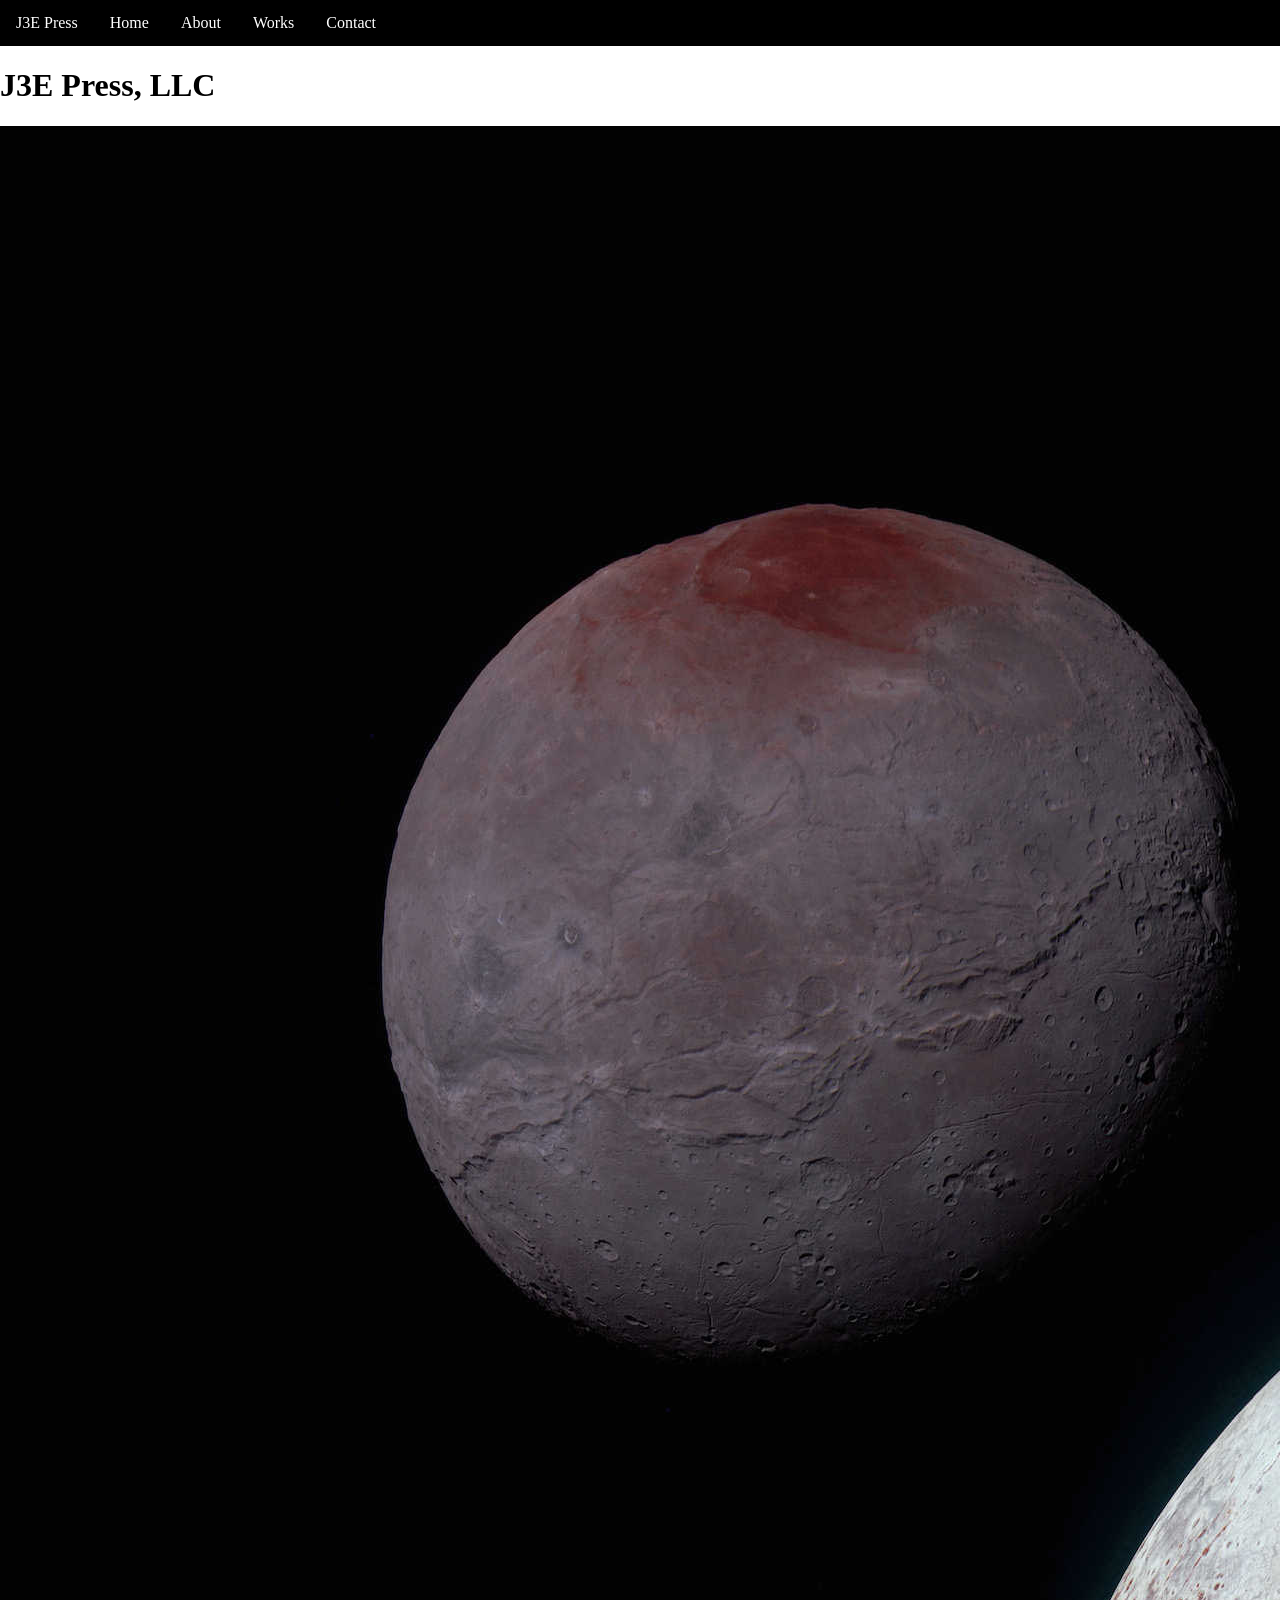
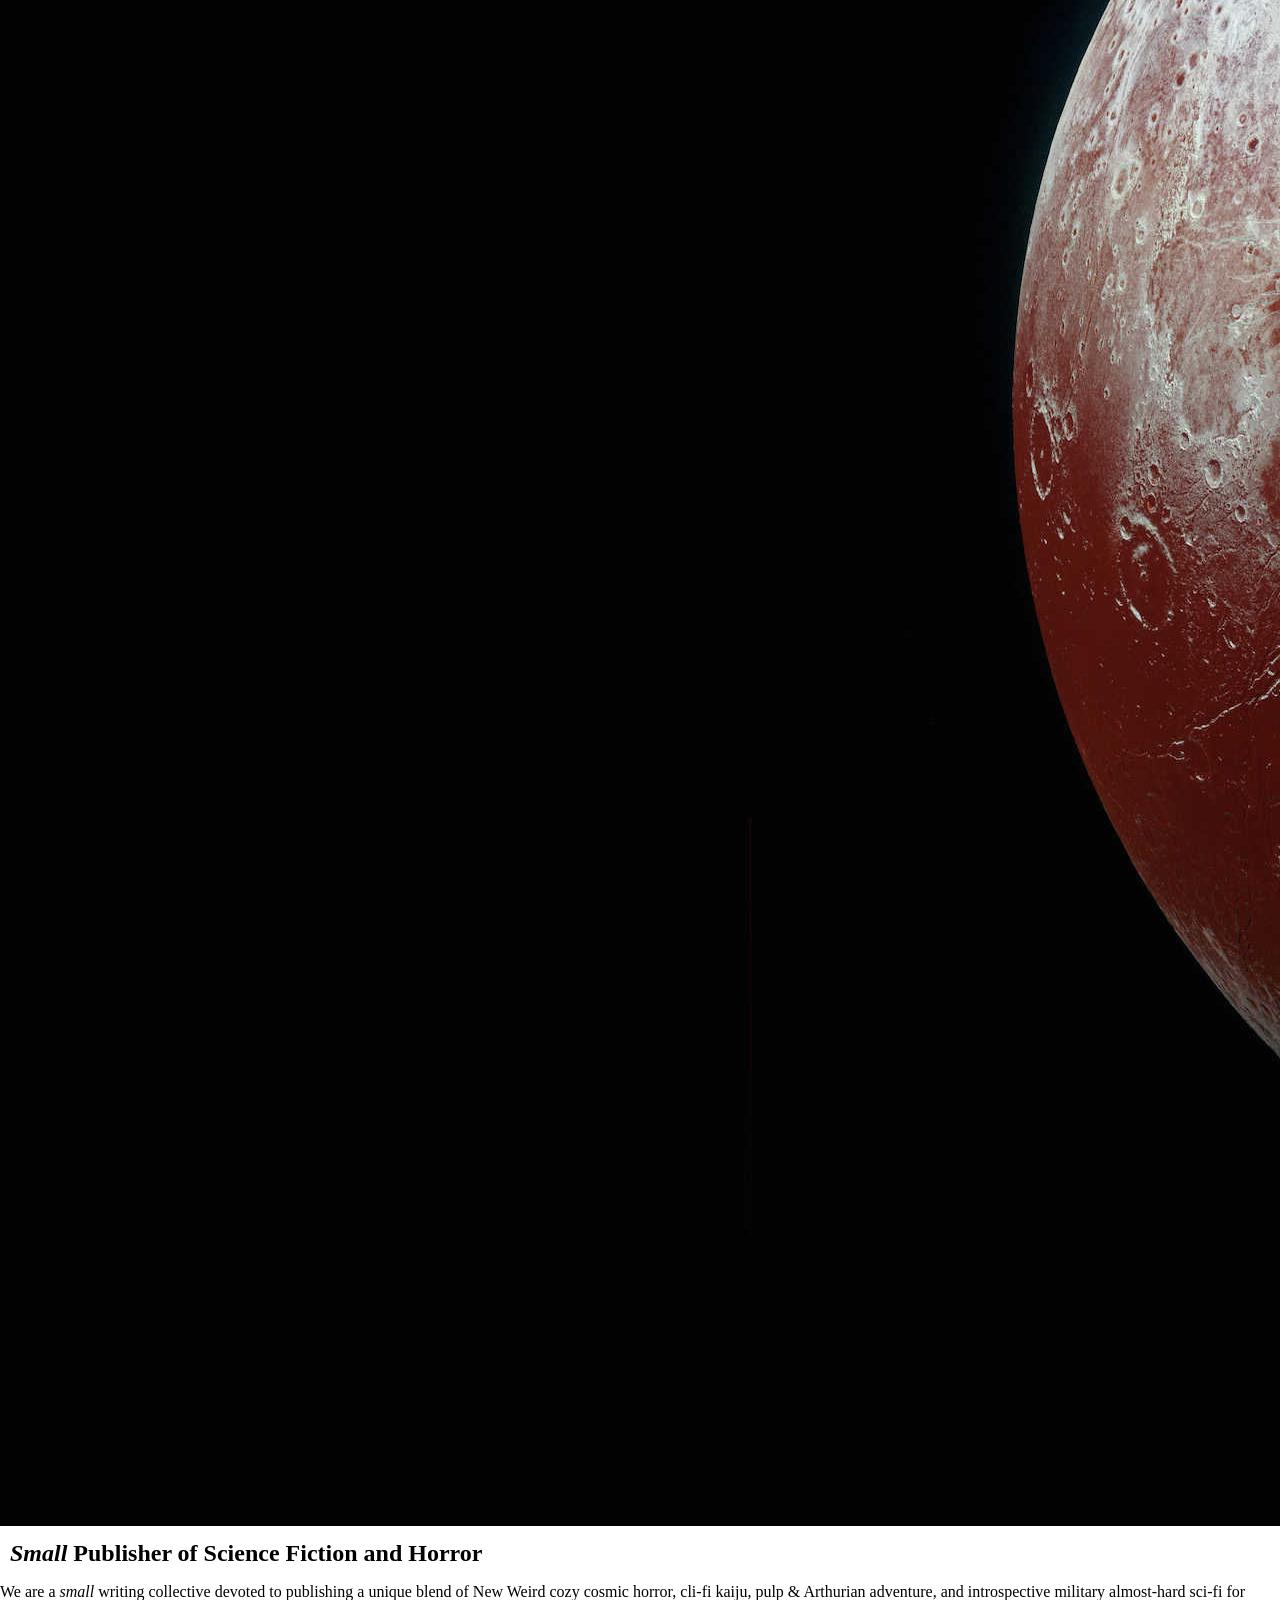
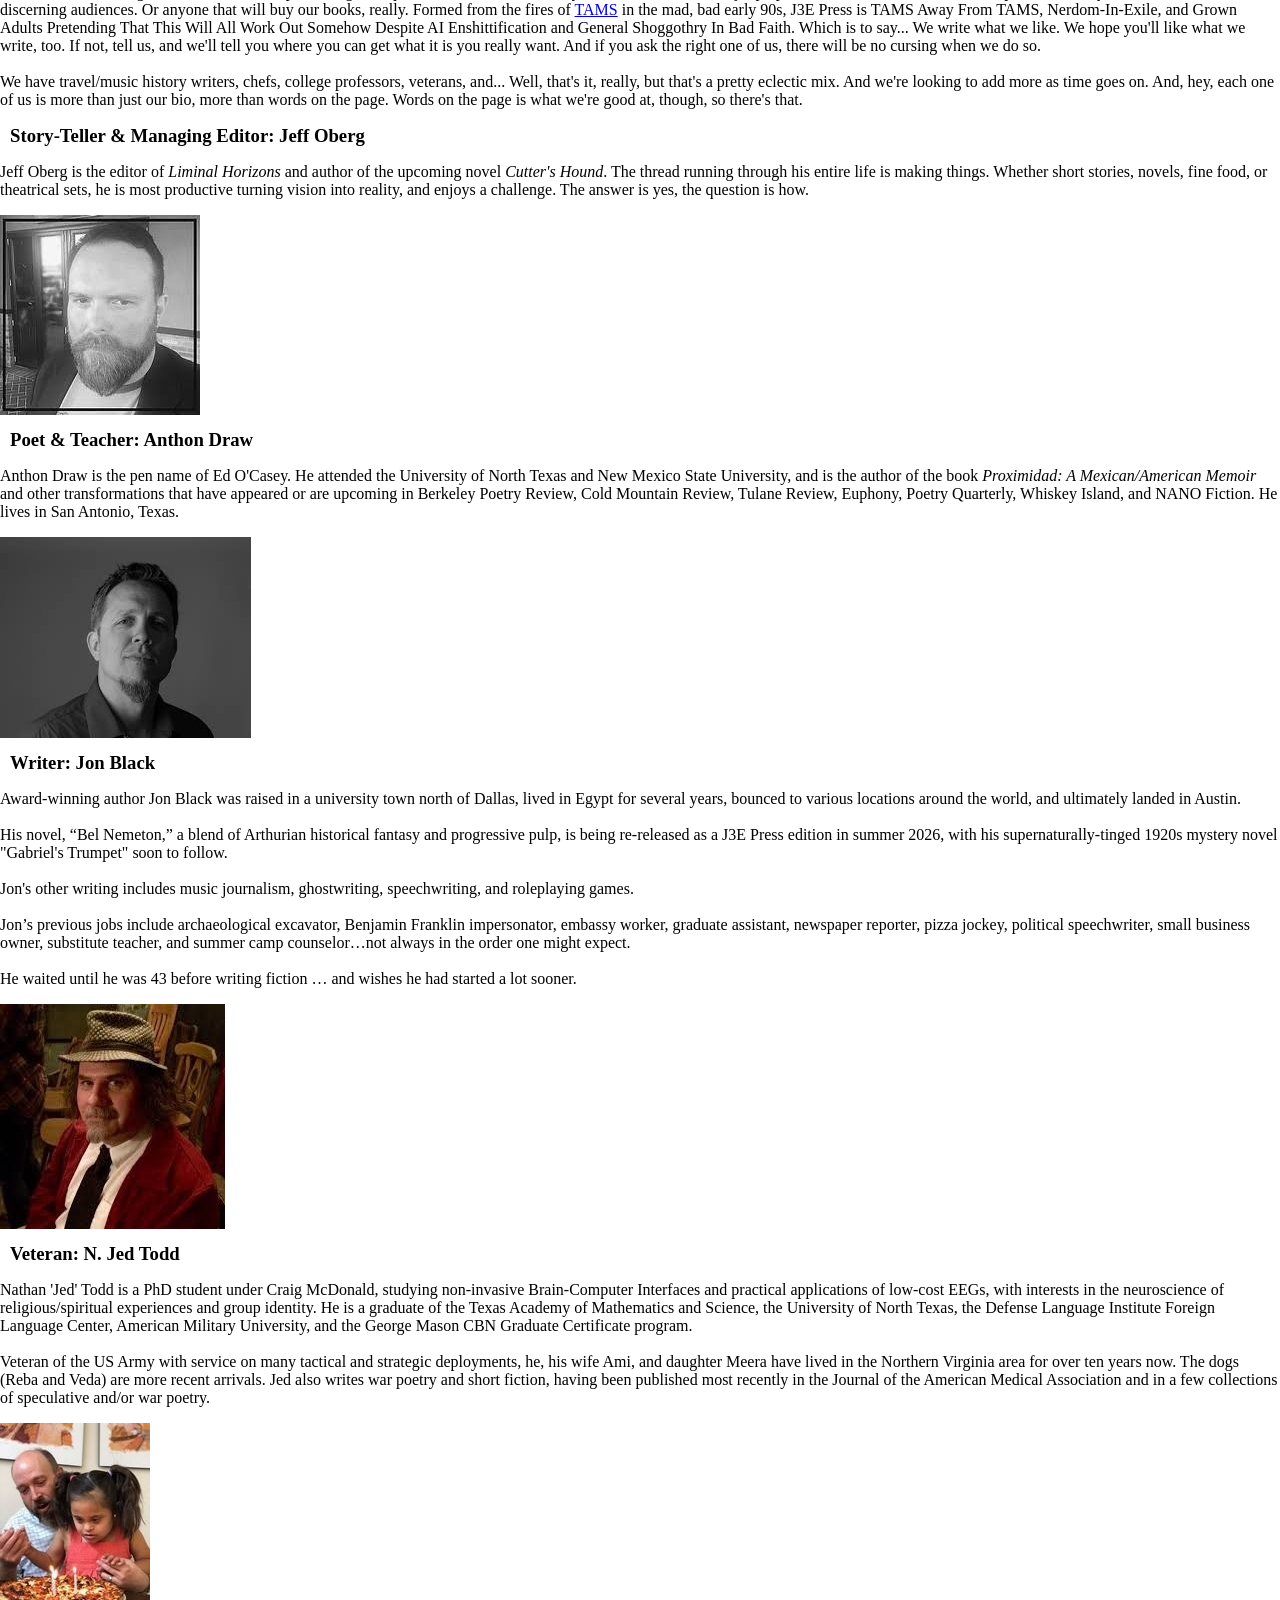
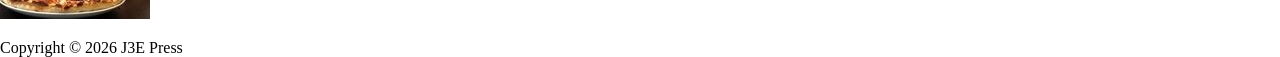
==== about.html @ bc91c620 "Fix image paths and improve HTML formatting Updated image sources and fixed formatting issues." ====
<!DOCTYPE html> <html lang="en-US">
<head><title>J3E Press</title>
        <meta name="viewport" content="width=device-width, initial-scale=1.0">
        <meta charset="UTF-8">
        <meta name="description" content="J3E Press About Page">
        <meta name="keywords" content="Science Fiction, Horror, Sci-Fi Micro-Press, Horror Micro-Press">
        <meta name="author" content="N. Jed Todd">
    
	<style>
 		body {background-color: olive; margin:0; padding:0;}
  		h1 {color: black; margin: 10px;}
  		h2 {color: black; margin: 10px;}
  		h3 {color: black; margin: 10px;}
  		p {color: black;}
  		html, body {width: 100%; min-height: 100vh; margin: 0; padding: 0;}
		ul {list-style-type: none; margin: 0; padding: 0; overflow: hidden; background-color: black;}
  		ul li {float: left;}
  		ul li a {display: block; color: white; text-align: center; padding: 14px 16px; text-decoration: none;}
  		ul li a: hover {background-color: olive;}
	</style></head>
<body><nav><ul>
  <li><a href="https://j3epress.com">J3E Press</a></li>
  <li><a href="./index.html">Home</a></li>
  <li><a href="./about.html">About</a></li>
  <li><a href="./works.html">Works</a></li>
  <li><a href="./contact.html">Contact</a></li>
</ul></nav>
<header><h1>J3E Press, LLC</h1></header>
<img src="./PlutoCharon.jpg" alt="The dwarf planet Pluto and her moon, Charon">
<h2><em><strong><i>Small</i></strong></em> Publisher of Science Fiction and Horror</h2>
<p>We are a <em><i>small</i></em> writing collective devoted to publishing a unique blend of New Weird cozy cosmic horror, cli-fi kaiju, pulp &amp; Arthurian adventure, and introspective military almost-hard sci-fi for discerning audiences. Or anyone that will buy our books, really. Formed from the fires of <a href="https://www.tamsalumni.org">TAMS</a> in the mad, bad early 90s, J3E Press is TAMS Away From TAMS, Nerdom-In-Exile, and Grown Adults Pretending That This Will All Work Out Somehow Despite AI Enshittification and General Shoggothry In Bad Faith. Which is to say... We write what we like. We hope you'll like what we write, too. If not, tell us, and we'll tell you where you can get what it is you really want. And if you ask the right one of us, there will be no cursing when we do so.<br><br>We have travel/music history writers, chefs, college professors, veterans, and... Well, that's it, really, but that's a pretty eclectic mix. And we're looking to add more as time goes on. And, hey, each one of us is more than just our bio, more than words on the page. Words on the page is what we're good at, though, so there's that.</p>
    <section><h3>Story-Teller &amp; Managing Editor: Jeff Oberg</h3>
    <article><p>Jeff Oberg is the editor of <i>Liminal Horizons</i> and author of the upcoming novel <i>Cutter's Hound</i>. The thread running through his entire life is making things. Whether short stories, novels, fine food, or theatrical sets, he is most productive turning vision into reality, and enjoys a challenge. The answer is yes, the question is how.</p>
    <aside><img src="./jeffoberg.jpg" alt="Jeff Oberg portrait">
    <section><h3>Poet &amp; Teacher: Anthon Draw</h3>
    <article><p>Anthon Draw is the pen name of Ed O'Casey. He attended the University of North Texas and New Mexico State University, and is the author of the book <i>Proximidad: A Mexican/American Memoir</i> and other transformations that have appeared or are upcoming in Berkeley Poetry Review, Cold Mountain Review, Tulane Review, Euphony, Poetry Quarterly, Whiskey Island, and NANO Fiction. He lives in San Antonio, Texas.</p>
    <img src="./edocasey.jpg" alt="Ed O'Casey portrait">
    <section><h3>Writer: Jon Black</h3>
    <article><p>Award-winning author Jon Black was raised in a university town north of Dallas, lived in Egypt for several years, bounced to various locations around the world, and ultimately landed in Austin.<br><br>His novel, “Bel Nemeton,” a blend of Arthurian historical fantasy and progressive pulp, is being re-released as a J3E Press edition in summer 2026, with his supernaturally-tinged 1920s mystery novel "Gabriel's Trumpet" soon to follow.<br><br>Jon's other writing includes music journalism, ghostwriting, speechwriting, and roleplaying games.<br><br>Jon’s previous jobs include archaeological excavator, Benjamin Franklin impersonator, embassy worker, graduate assistant, newspaper reporter, pizza jockey, political speechwriter, small business owner, substitute teacher, and summer camp counselor…not always in the order one might expect.<br><br>He waited until he was 43 before writing fiction … and wishes he had started a lot sooner.</article></p>
    <aside><img src="./jonblack.jpg" alt="Jon Black portrait"></aside>
    <section><h3>Veteran: N. Jed Todd</h3>
    <article><p>Nathan 'Jed' Todd is a PhD student under Craig McDonald, studying non-invasive Brain-Computer Interfaces and practical applications of low-cost EEGs, with interests in the neuroscience of religious/spiritual experiences and group identity. He is a graduate of the Texas Academy of Mathematics and Science, the University of North Texas, the Defense Language Institute Foreign Language Center, American Military University, and the George Mason CBN Graduate Certificate program.<br><br>Veteran of the US Army with service on many tactical and strategic deployments, he, his wife Ami, and daughter Meera have lived in the Northern Virginia area for over ten years now. The dogs (Reba and Veda) are more recent arrivals. Jed also writes war poetry and short fiction, having been published most recently in the Journal of the American Medical Association and in a few collections of speculative and/or war poetry.</p>
    <aside><img src="./jedtodd_bday.jpg" alt="Jed with daughter in front of a pizza with birthday candles on it">
    </p>
<footer>Copyright &copy; 2026 J3E Press</footer>
</body>
</html>
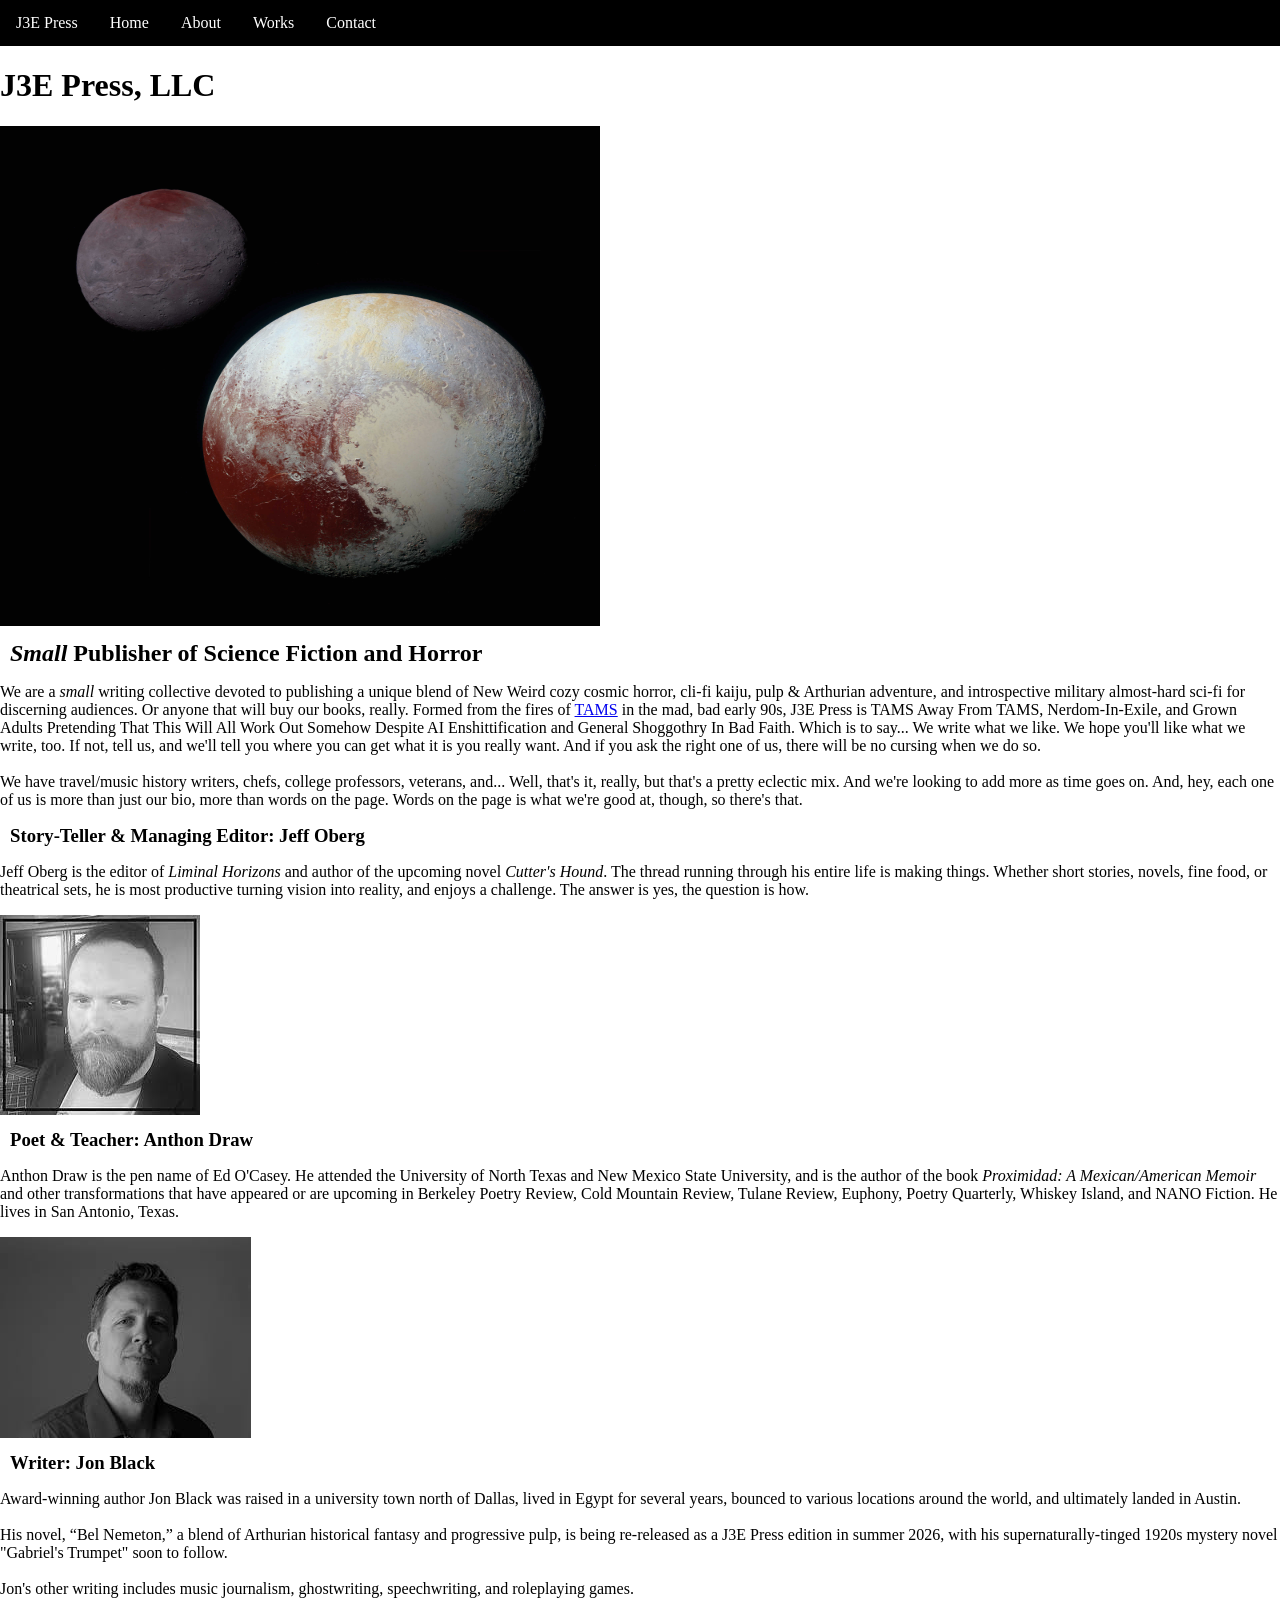
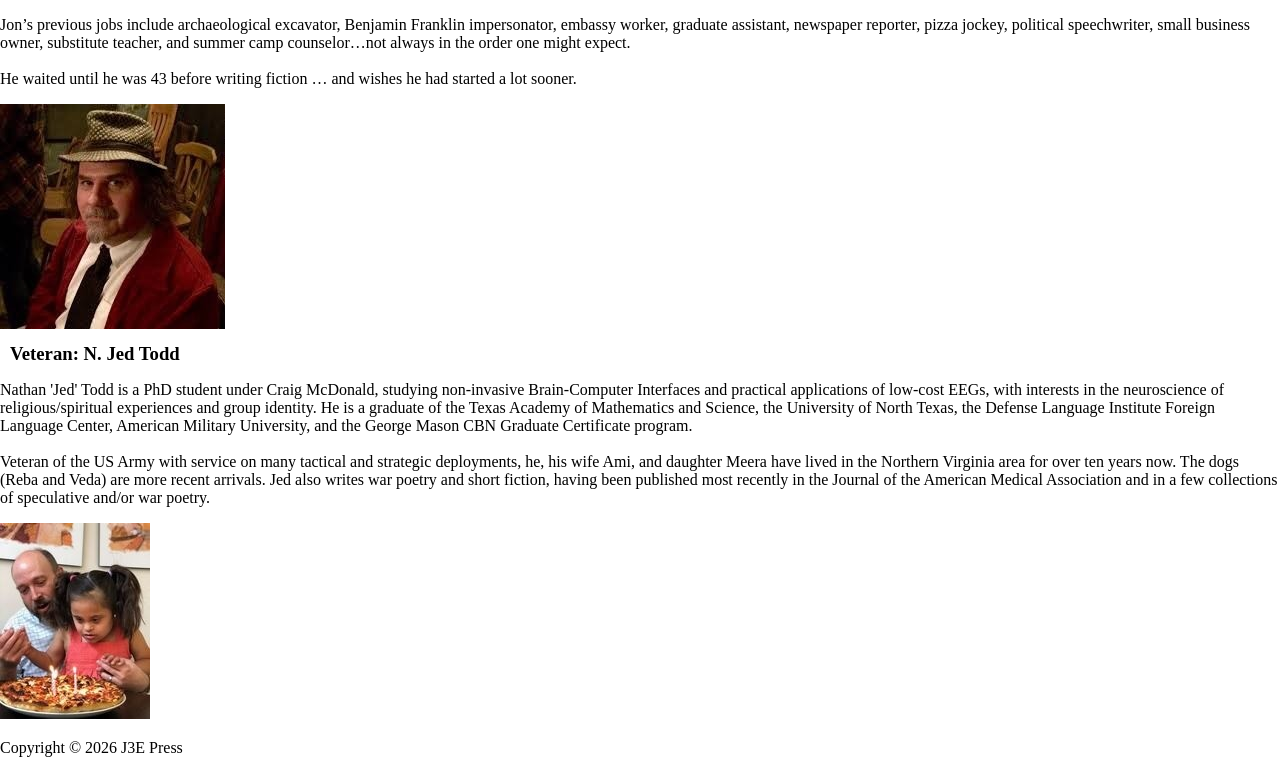
==== commit e846b7d0: "Fix HTML formatting and improve image attributes" ====
--- a/about.html
+++ b/about.html
@@ -26,7 +26,7 @@
   <li><a href="./contact.html">Contact</a></li>
 </ul></nav>
 <header><h1>J3E Press, LLC</h1></header>
-<img src="./PlutoCharon.jpg" alt="The dwarf planet Pluto and her moon, Charon">
+<img src="./PlutoCharon.jpg" height="500" width="600" alt="The dwarf planet Pluto and her moon, Charon">
 <h2><em><strong><i>Small</i></strong></em> Publisher of Science Fiction and Horror</h2>
 <p>We are a <em><i>small</i></em> writing collective devoted to publishing a unique blend of New Weird cozy cosmic horror, cli-fi kaiju, pulp &amp; Arthurian adventure, and introspective military almost-hard sci-fi for discerning audiences. Or anyone that will buy our books, really. Formed from the fires of <a href="https://www.tamsalumni.org">TAMS</a> in the mad, bad early 90s, J3E Press is TAMS Away From TAMS, Nerdom-In-Exile, and Grown Adults Pretending That This Will All Work Out Somehow Despite AI Enshittification and General Shoggothry In Bad Faith. Which is to say... We write what we like. We hope you'll like what we write, too. If not, tell us, and we'll tell you where you can get what it is you really want. And if you ask the right one of us, there will be no cursing when we do so.<br><br>We have travel/music history writers, chefs, college professors, veterans, and... Well, that's it, really, but that's a pretty eclectic mix. And we're looking to add more as time goes on. And, hey, each one of us is more than just our bio, more than words on the page. Words on the page is what we're good at, though, so there's that.</p>
     <section><h3>Story-Teller &amp; Managing Editor: Jeff Oberg</h3>
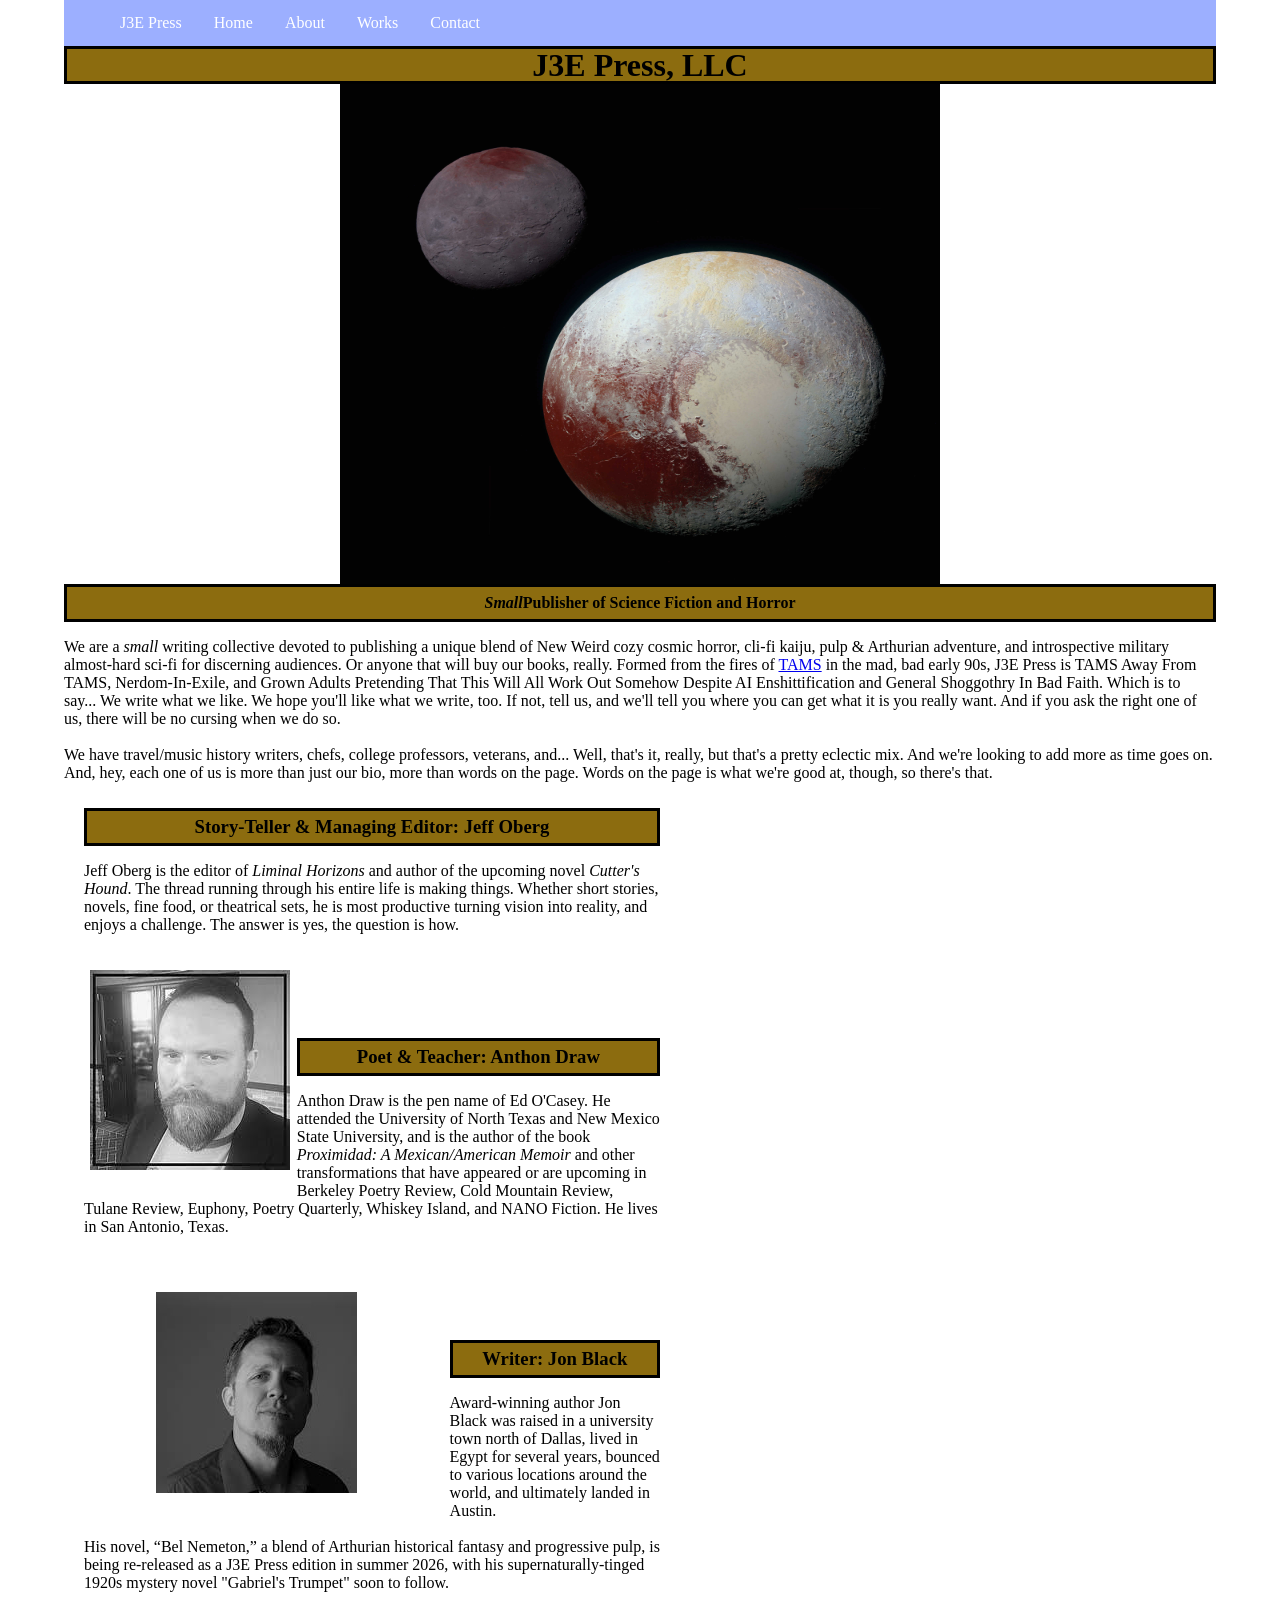
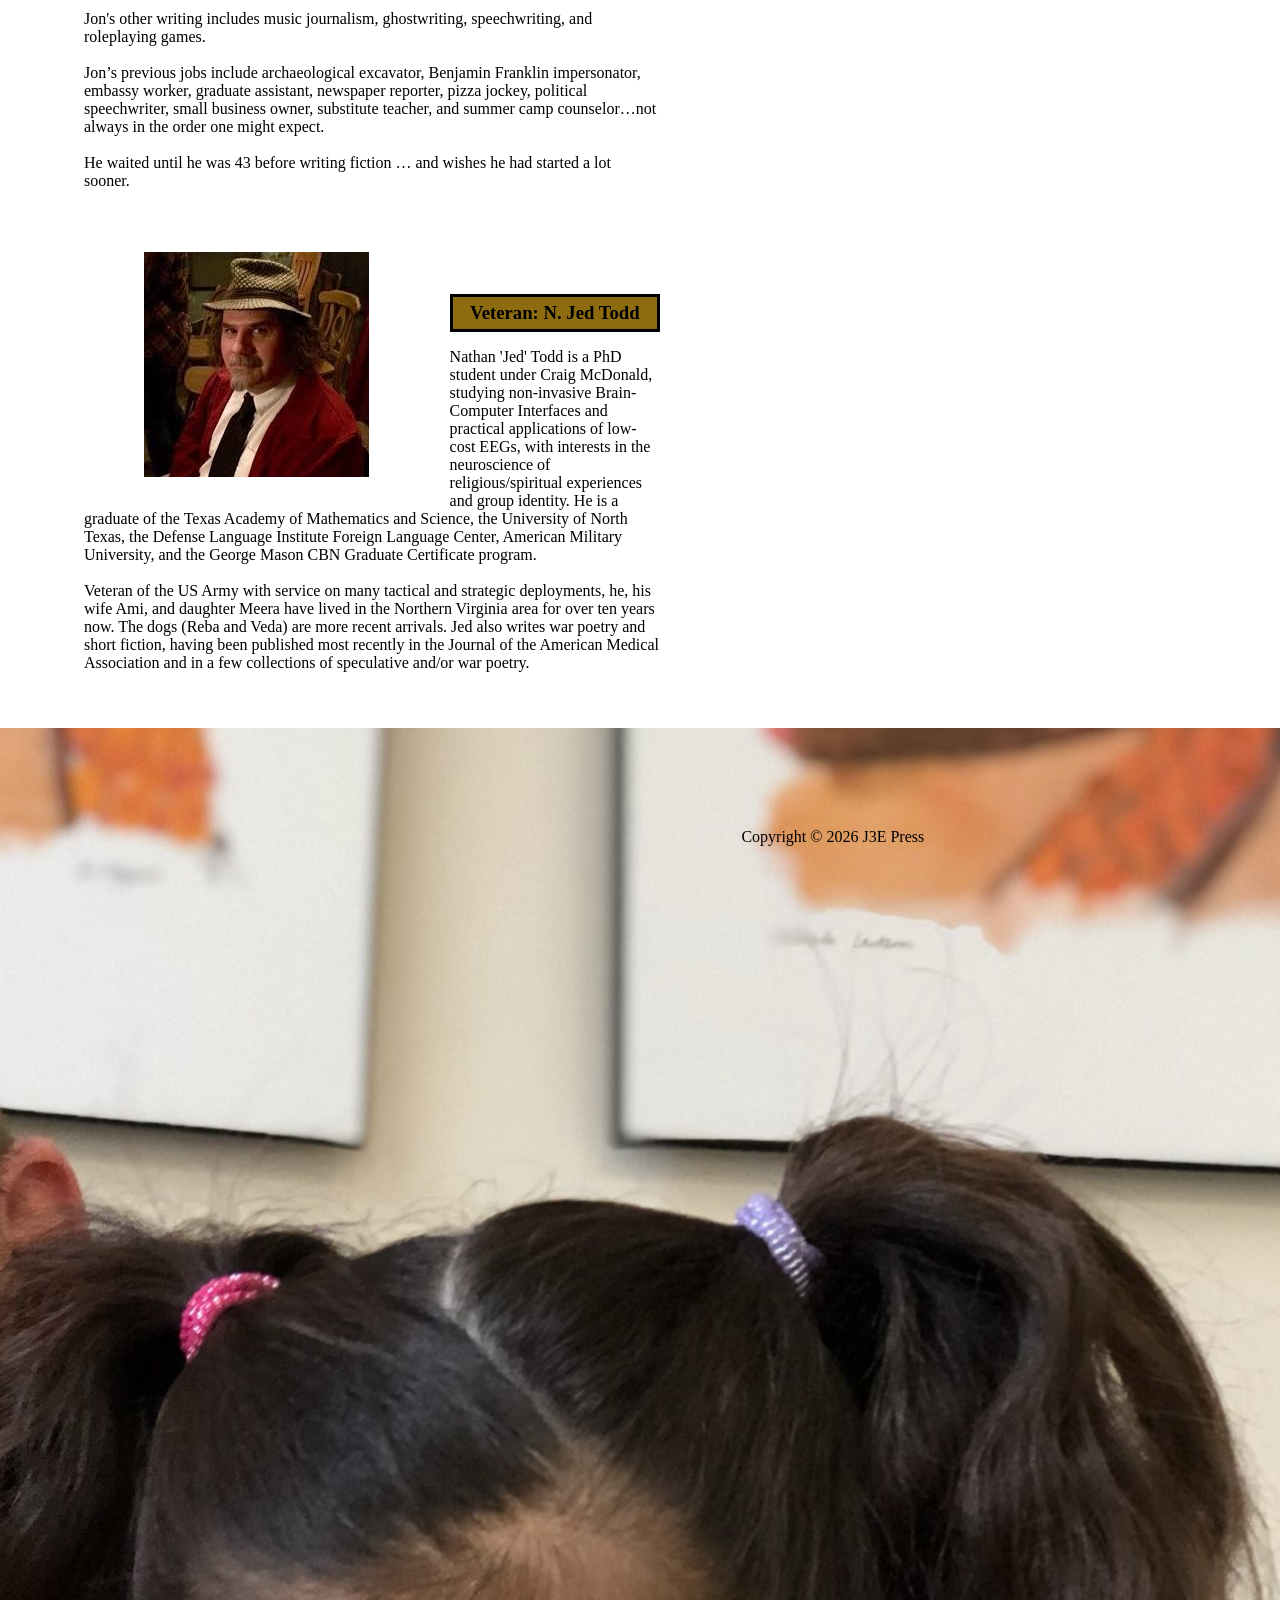
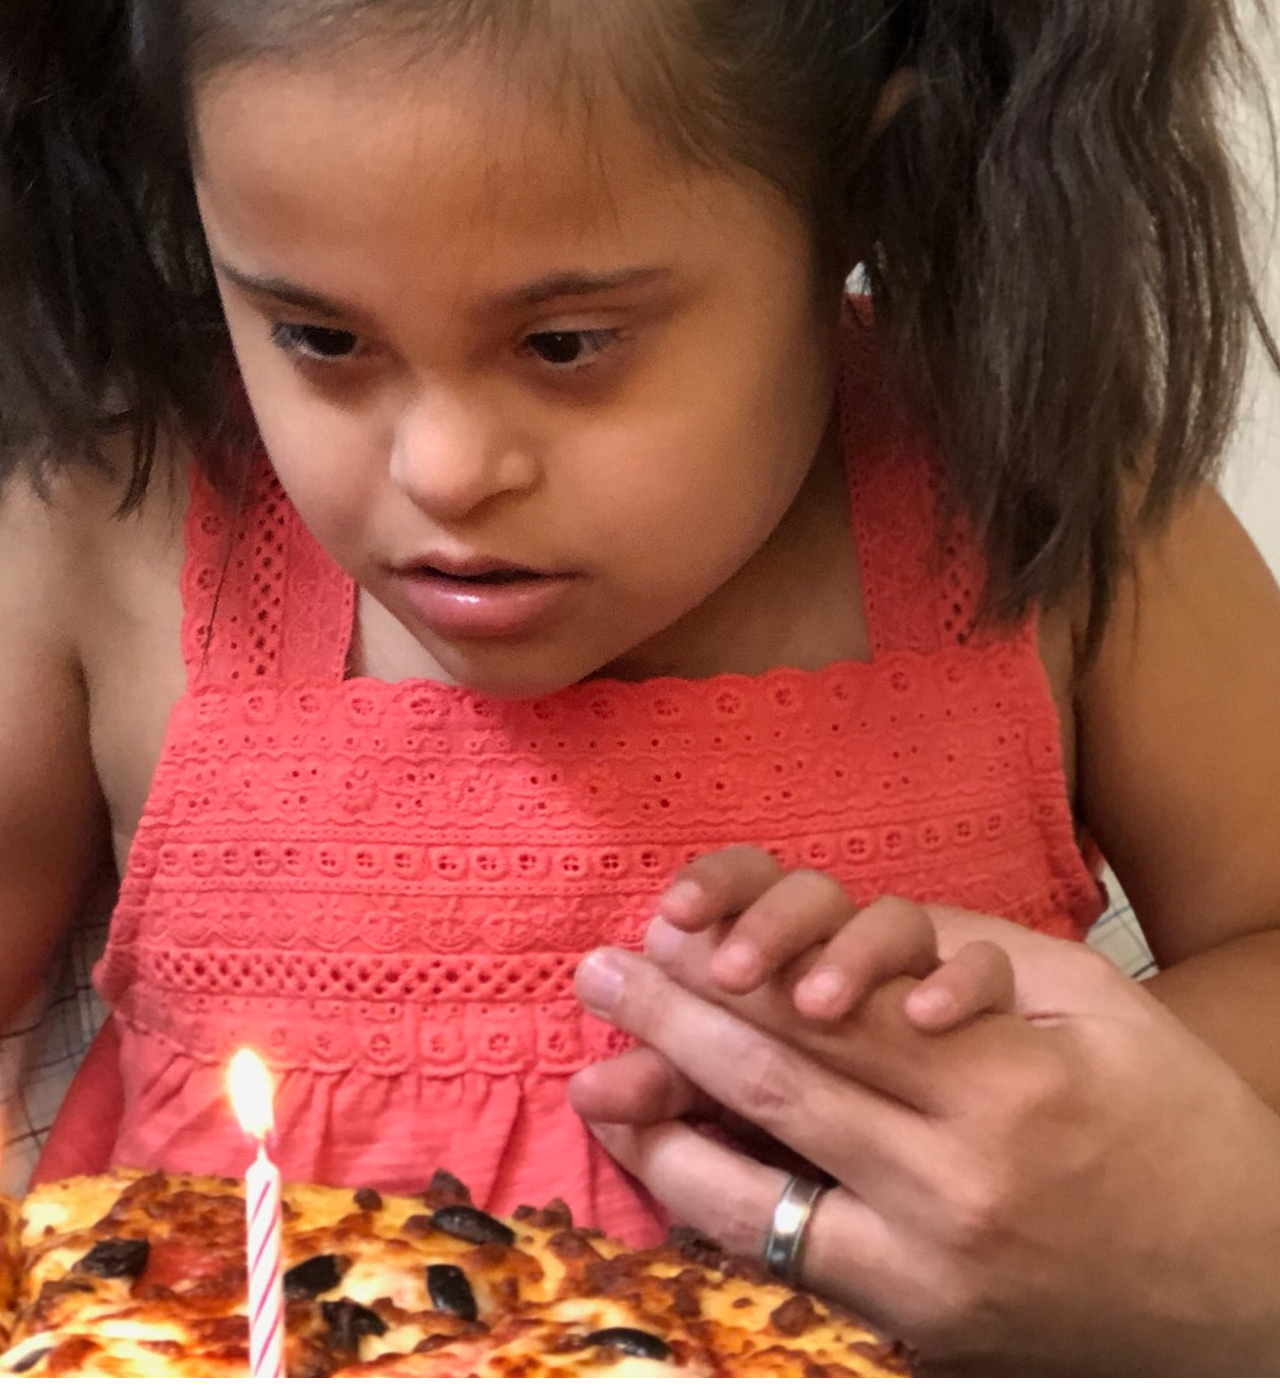
==== commit cb57ccbe: "Add files via upload" ====
--- a/about.html
+++ b/about.html
@@ -7,16 +7,19 @@
         <meta name="author" content="N. Jed Todd">
     
 	<style>
- 		body {background-color: olive; margin:0; padding:0;}
-  		h1 {color: black; margin: 10px;}
-  		h2 {color: black; margin: 10px;}
-  		h3 {color: black; margin: 10px;}
-  		p {color: black;}
-  		html, body {width: 100%; min-height: 100vh; margin: 0; padding: 0;}
-		ul {list-style-type: none; margin: 0; padding: 0; overflow: hidden; background-color: black;}
+ 		body {background-color: #8C6C0F; color: black}
+ 		html, body {align-items: center; width: 90%; min-height: 100vh; margin: auto; padding: auto;}
+  		p {text-align: left; color: black; margin: 10px; padding: 10px}
+		ul {list-style-type: none; margin: auto; overflow: hidden; background-color: #9CAFFF;}
   		ul li {float: left;}
   		ul li a {display: block; color: white; text-align: center; padding: 14px 16px; text-decoration: none;}
-  		ul li a: hover {background-color: olive;}
+  		ul li a: hover {background-color: #1C254D;}
+  		.centerText {background-color: #8C6C0F; display: flex; justify-content: center; align-items: center; height: 2em; border: 3px solid black;}
+  		.centerImg {display: flex; justify-content: center; align-items: center}
+  		.portrait {height="250"; width="250"}
+  		.book {height="300"; width="200"}
+  		article {width: 50%; padding: 10px; margin: 10px}
+  		aside {float: left; width: 30%; margin: 10px; padding: 10px}
 	</style></head>
 <body><nav><ul>
   <li><a href="https://j3epress.com">J3E Press</a></li>
@@ -25,23 +28,29 @@
   <li><a href="./works.html">Works</a></li>
   <li><a href="./contact.html">Contact</a></li>
 </ul></nav>
-<header><h1>J3E Press, LLC</h1></header>
-<img src="./PlutoCharon.jpg" height="500" width="600" alt="The dwarf planet Pluto and her moon, Charon">
-<h2><em><strong><i>Small</i></strong></em> Publisher of Science Fiction and Horror</h2>
+<header><div class="centerText"><h1>J3E Press, LLC</h1></div></header>
+<div class="centerImg"><img src="./PlutoCharon.jpg" height="500" width="600" alt="The dwarf planet Pluto and her moon, Charon"></div>
+<div class="centerText"<h2><em><strong><i>Small </i></strong></em><b> Publisher of Science Fiction and Horror</b></h2></div>
+
 <p>We are a <em><i>small</i></em> writing collective devoted to publishing a unique blend of New Weird cozy cosmic horror, cli-fi kaiju, pulp &amp; Arthurian adventure, and introspective military almost-hard sci-fi for discerning audiences. Or anyone that will buy our books, really. Formed from the fires of <a href="https://www.tamsalumni.org">TAMS</a> in the mad, bad early 90s, J3E Press is TAMS Away From TAMS, Nerdom-In-Exile, and Grown Adults Pretending That This Will All Work Out Somehow Despite AI Enshittification and General Shoggothry In Bad Faith. Which is to say... We write what we like. We hope you'll like what we write, too. If not, tell us, and we'll tell you where you can get what it is you really want. And if you ask the right one of us, there will be no cursing when we do so.<br><br>We have travel/music history writers, chefs, college professors, veterans, and... Well, that's it, really, but that's a pretty eclectic mix. And we're looking to add more as time goes on. And, hey, each one of us is more than just our bio, more than words on the page. Words on the page is what we're good at, though, so there's that.</p>
-    <section><h3>Story-Teller &amp; Managing Editor: Jeff Oberg</h3>
-    <article><p>Jeff Oberg is the editor of <i>Liminal Horizons</i> and author of the upcoming novel <i>Cutter's Hound</i>. The thread running through his entire life is making things. Whether short stories, novels, fine food, or theatrical sets, he is most productive turning vision into reality, and enjoys a challenge. The answer is yes, the question is how.</p>
-    <aside><img src="./jeffoberg.jpg" alt="Jeff Oberg portrait">
-    <section><h3>Poet &amp; Teacher: Anthon Draw</h3>
-    <article><p>Anthon Draw is the pen name of Ed O'Casey. He attended the University of North Texas and New Mexico State University, and is the author of the book <i>Proximidad: A Mexican/American Memoir</i> and other transformations that have appeared or are upcoming in Berkeley Poetry Review, Cold Mountain Review, Tulane Review, Euphony, Poetry Quarterly, Whiskey Island, and NANO Fiction. He lives in San Antonio, Texas.</p>
-    <img src="./edocasey.jpg" alt="Ed O'Casey portrait">
-    <section><h3>Writer: Jon Black</h3>
-    <article><p>Award-winning author Jon Black was raised in a university town north of Dallas, lived in Egypt for several years, bounced to various locations around the world, and ultimately landed in Austin.<br><br>His novel, “Bel Nemeton,” a blend of Arthurian historical fantasy and progressive pulp, is being re-released as a J3E Press edition in summer 2026, with his supernaturally-tinged 1920s mystery novel "Gabriel's Trumpet" soon to follow.<br><br>Jon's other writing includes music journalism, ghostwriting, speechwriting, and roleplaying games.<br><br>Jon’s previous jobs include archaeological excavator, Benjamin Franklin impersonator, embassy worker, graduate assistant, newspaper reporter, pizza jockey, political speechwriter, small business owner, substitute teacher, and summer camp counselor…not always in the order one might expect.<br><br>He waited until he was 43 before writing fiction … and wishes he had started a lot sooner.</article></p>
-    <aside><img src="./jonblack.jpg" alt="Jon Black portrait"></aside>
-    <section><h3>Veteran: N. Jed Todd</h3>
-    <article><p>Nathan 'Jed' Todd is a PhD student under Craig McDonald, studying non-invasive Brain-Computer Interfaces and practical applications of low-cost EEGs, with interests in the neuroscience of religious/spiritual experiences and group identity. He is a graduate of the Texas Academy of Mathematics and Science, the University of North Texas, the Defense Language Institute Foreign Language Center, American Military University, and the George Mason CBN Graduate Certificate program.<br><br>Veteran of the US Army with service on many tactical and strategic deployments, he, his wife Ami, and daughter Meera have lived in the Northern Virginia area for over ten years now. The dogs (Reba and Veda) are more recent arrivals. Jed also writes war poetry and short fiction, having been published most recently in the Journal of the American Medical Association and in a few collections of speculative and/or war poetry.</p>
-    <aside><img src="./jedtodd_bday.jpg" alt="Jed with daughter in front of a pizza with birthday candles on it">
+    <section><article><div class="centerText"><h3>Story-Teller &amp; Managing Editor: Jeff Oberg</h3></div>
+    <p>Jeff Oberg is the editor of <i>Liminal Horizons</i> and author of the upcoming novel <i>Cutter's Hound</i>. The thread running through his entire life is making things. Whether short stories, novels, fine food, or theatrical sets, he is most productive turning vision into reality, and enjoys a challenge. The answer is yes, the question is how.</p>
+    <aside><div class="centerImg"><div class="portrait"><img src="./jeffoberg.jpg" alt="Jeff Oberg portrait"></div></div></div></aside></article>
+    <p><br><br></p>
+    <section><article><div class="centerText"><h3>Poet &amp; Teacher: Anthon Draw</h3></div>
+    <p>Anthon Draw is the pen name of Ed O'Casey. He attended the University of North Texas and New Mexico State University, and is the author of the book <i>Proximidad: A Mexican/American Memoir</i> and other transformations that have appeared or are upcoming in Berkeley Poetry Review, Cold Mountain Review, Tulane Review, Euphony, Poetry Quarterly, Whiskey Island, and NANO Fiction. He lives in San Antonio, Texas.</p></article>
+    <aside><div class="centerImg"><img src="./edocasey.jpg" alt="Ed O'Casey portrait"></div></div></aside></article>
+    <p><br><br></p>
+    <section><article><div class="centerText"><h3>Writer: Jon Black</h3></div>
+    <p>Award-winning author Jon Black was raised in a university town north of Dallas, lived in Egypt for several years, bounced to various locations around the world, and ultimately landed in Austin.<br><br>His novel, “Bel Nemeton,” a blend of Arthurian historical fantasy and progressive pulp, is being re-released as a J3E Press edition in summer 2026, with his supernaturally-tinged 1920s mystery novel "Gabriel's Trumpet" soon to follow.<br><br>Jon's other writing includes music journalism, ghostwriting, speechwriting, and roleplaying games.<br><br>Jon’s previous jobs include archaeological excavator, Benjamin Franklin impersonator, embassy worker, graduate assistant, newspaper reporter, pizza jockey, political speechwriter, small business owner, substitute teacher, and summer camp counselor…not always in the order one might expect.<br><br>He waited until he was 43 before writing fiction … and wishes he had started a lot sooner.</article></p>
+    <aside><div class="centerImg"><img src="./jonblack.jpg" alt="Jon Black portrait"></div></div></aside></article>
+    <p><br><br></p>
+    <section><article><div class=centerText><h3>Veteran: N. Jed Todd</h3></div>
+    <p>Nathan 'Jed' Todd is a PhD student under Craig McDonald, studying non-invasive Brain-Computer Interfaces and practical applications of low-cost EEGs, with interests in the neuroscience of religious/spiritual experiences and group identity. He is a graduate of the Texas Academy of Mathematics and Science, the University of North Texas, the Defense Language Institute Foreign Language Center, American Military University, and the George Mason CBN Graduate Certificate program.<br><br>Veteran of the US Army with service on many tactical and strategic deployments, he, his wife Ami, and daughter Meera have lived in the Northern Virginia area for over ten years now. The dogs (Reba and Veda) are more recent arrivals. Jed also writes war poetry and short fiction, having been published most recently in the Journal of the American Medical Association and in a few collections of speculative and/or war poetry.</p></article>
+    <aside><div class="centerImg"><img src="./jedtodd_bday.jpg" alt="Jed with daughter in front of a pizza with birthday candles on it"></div></div></aside></article>
     </p>
-<footer>Copyright &copy; 2026 J3E Press</footer>
+<p><br><br></p>
+<p><br><br></p>
+<footer><div class="centerText">Copyright &copy; 2026 J3E Press</div></footer>
 </body>
 </html>
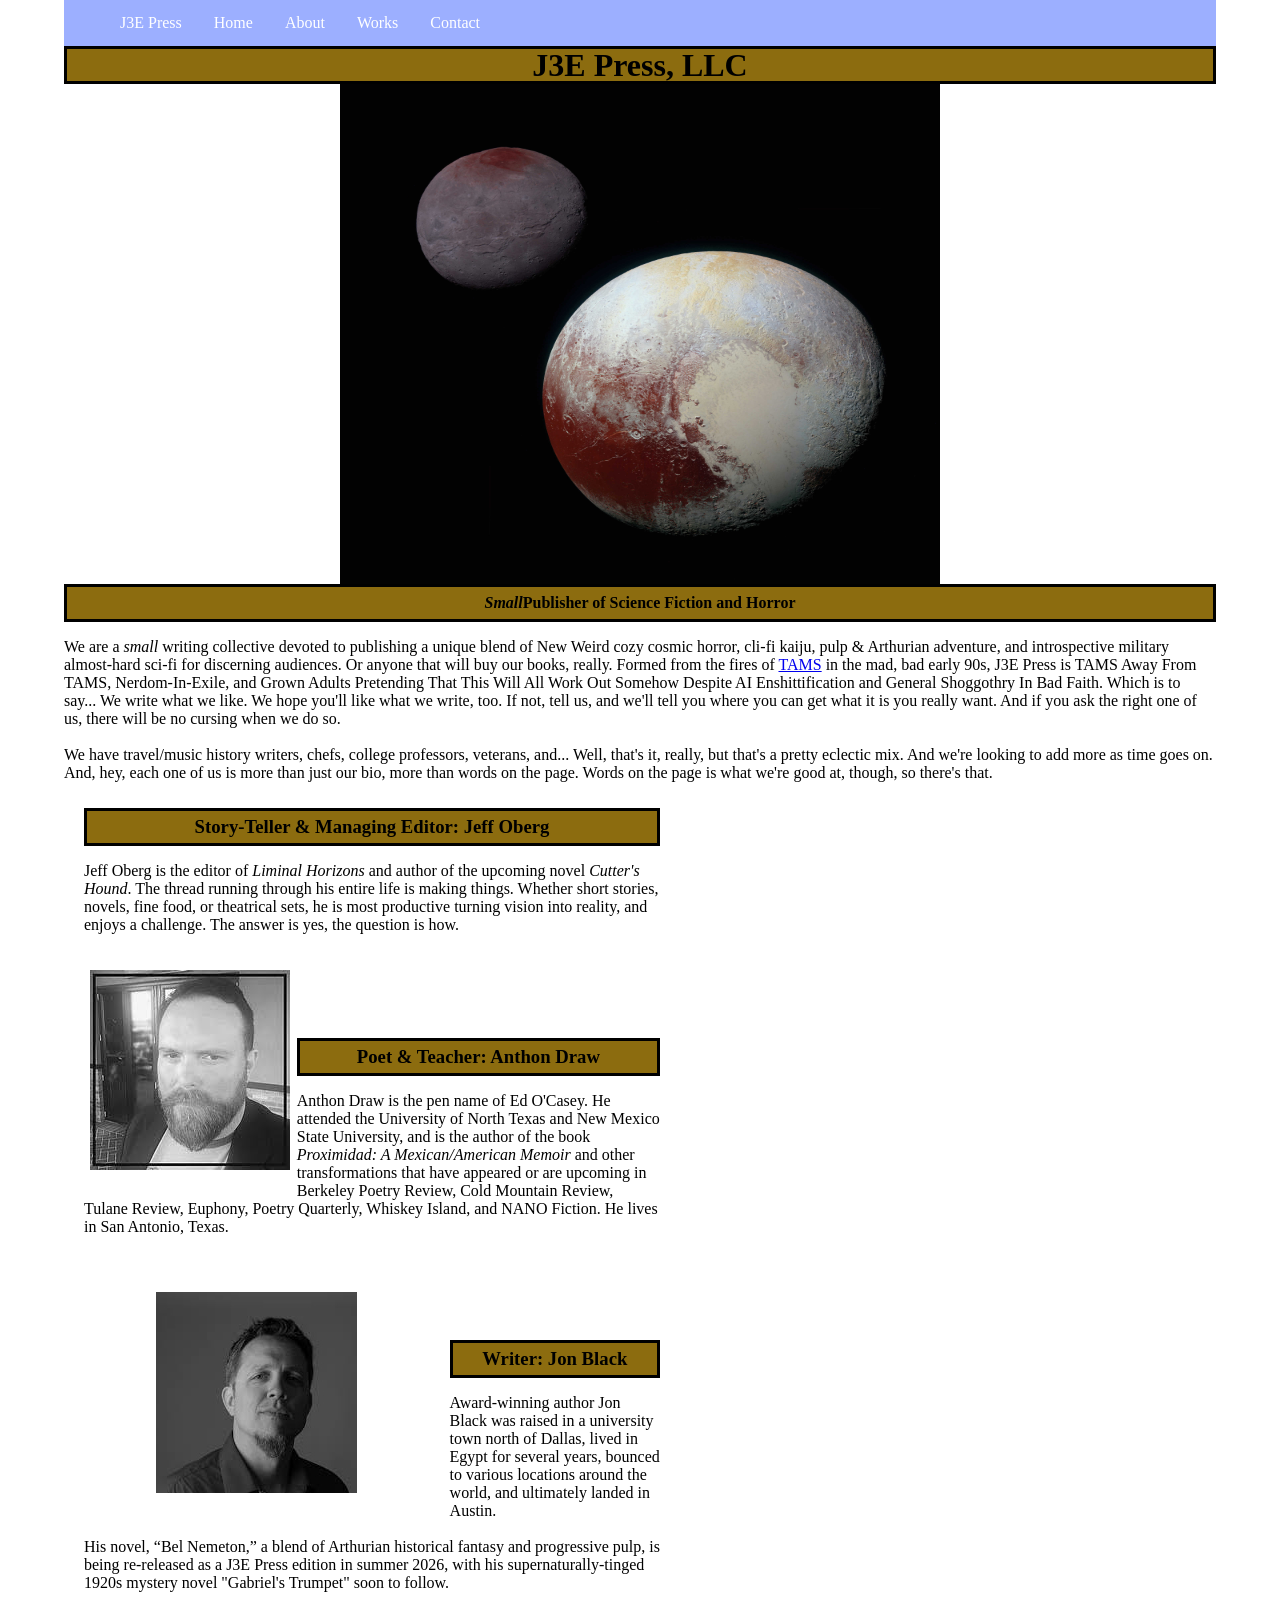
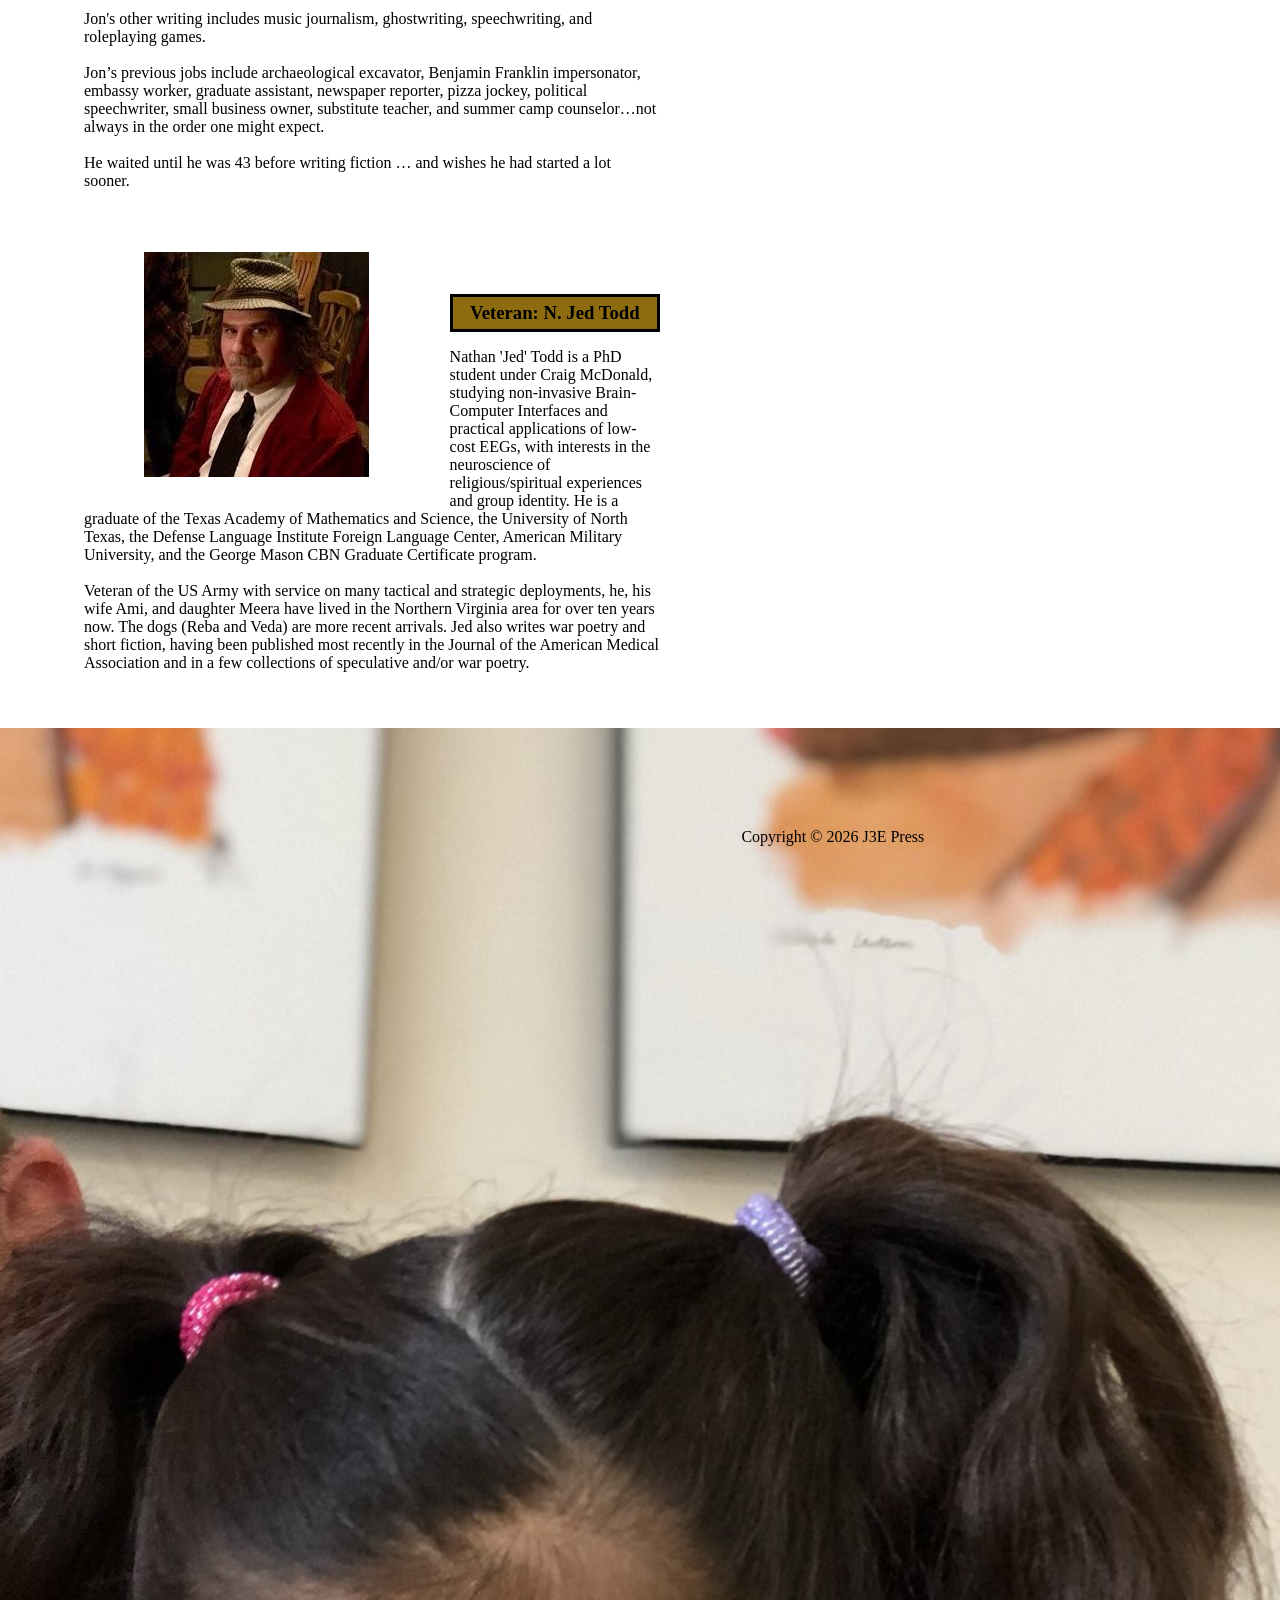
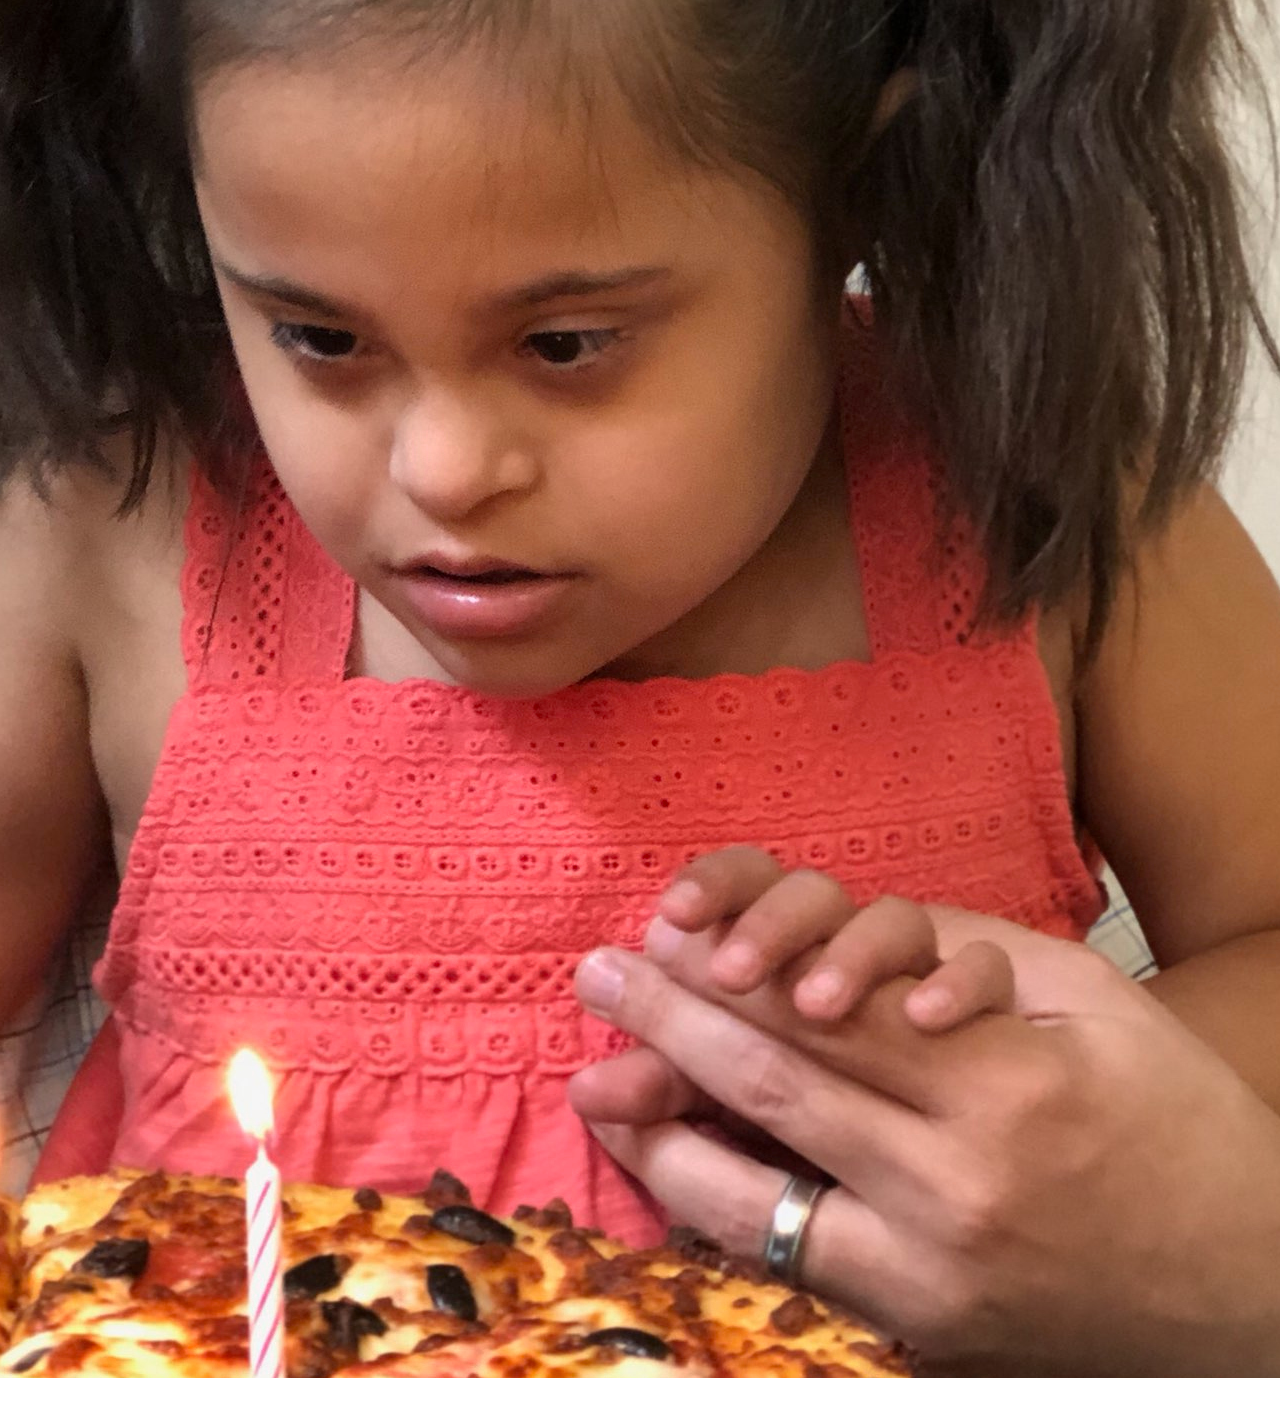
==== commit 58c9d2d6: "Add files via upload" ====
--- a/about.html
+++ b/about.html
@@ -39,15 +39,15 @@
     <p><br><br></p>
     <section><article><div class="centerText"><h3>Poet &amp; Teacher: Anthon Draw</h3></div>
     <p>Anthon Draw is the pen name of Ed O'Casey. He attended the University of North Texas and New Mexico State University, and is the author of the book <i>Proximidad: A Mexican/American Memoir</i> and other transformations that have appeared or are upcoming in Berkeley Poetry Review, Cold Mountain Review, Tulane Review, Euphony, Poetry Quarterly, Whiskey Island, and NANO Fiction. He lives in San Antonio, Texas.</p></article>
-    <aside><div class="centerImg"><img src="./edocasey.jpg" alt="Ed O'Casey portrait"></div></div></aside></article>
+    <aside><div class="centerImg"><div class="portrait"><img src="./edocasey.jpg" alt="Ed O'Casey portrait"></div></div></aside></article>
     <p><br><br></p>
     <section><article><div class="centerText"><h3>Writer: Jon Black</h3></div>
     <p>Award-winning author Jon Black was raised in a university town north of Dallas, lived in Egypt for several years, bounced to various locations around the world, and ultimately landed in Austin.<br><br>His novel, “Bel Nemeton,” a blend of Arthurian historical fantasy and progressive pulp, is being re-released as a J3E Press edition in summer 2026, with his supernaturally-tinged 1920s mystery novel "Gabriel's Trumpet" soon to follow.<br><br>Jon's other writing includes music journalism, ghostwriting, speechwriting, and roleplaying games.<br><br>Jon’s previous jobs include archaeological excavator, Benjamin Franklin impersonator, embassy worker, graduate assistant, newspaper reporter, pizza jockey, political speechwriter, small business owner, substitute teacher, and summer camp counselor…not always in the order one might expect.<br><br>He waited until he was 43 before writing fiction … and wishes he had started a lot sooner.</article></p>
-    <aside><div class="centerImg"><img src="./jonblack.jpg" alt="Jon Black portrait"></div></div></aside></article>
+    <aside><div class="centerImg"><div class="portrait"><img src="./jonblack.jpg" alt="Jon Black portrait"></div></div></aside></article>
     <p><br><br></p>
     <section><article><div class=centerText><h3>Veteran: N. Jed Todd</h3></div>
     <p>Nathan 'Jed' Todd is a PhD student under Craig McDonald, studying non-invasive Brain-Computer Interfaces and practical applications of low-cost EEGs, with interests in the neuroscience of religious/spiritual experiences and group identity. He is a graduate of the Texas Academy of Mathematics and Science, the University of North Texas, the Defense Language Institute Foreign Language Center, American Military University, and the George Mason CBN Graduate Certificate program.<br><br>Veteran of the US Army with service on many tactical and strategic deployments, he, his wife Ami, and daughter Meera have lived in the Northern Virginia area for over ten years now. The dogs (Reba and Veda) are more recent arrivals. Jed also writes war poetry and short fiction, having been published most recently in the Journal of the American Medical Association and in a few collections of speculative and/or war poetry.</p></article>
-    <aside><div class="centerImg"><img src="./jedtodd_bday.jpg" alt="Jed with daughter in front of a pizza with birthday candles on it"></div></div></aside></article>
+    <aside><div class="centerImg"><div class="portrait"><img src="./jedtodd_bday.jpg" alt="Jed with daughter in front of a pizza with birthday candles on it"></div></div></aside></article>
     </p>
 <p><br><br></p>
 <p><br><br></p>
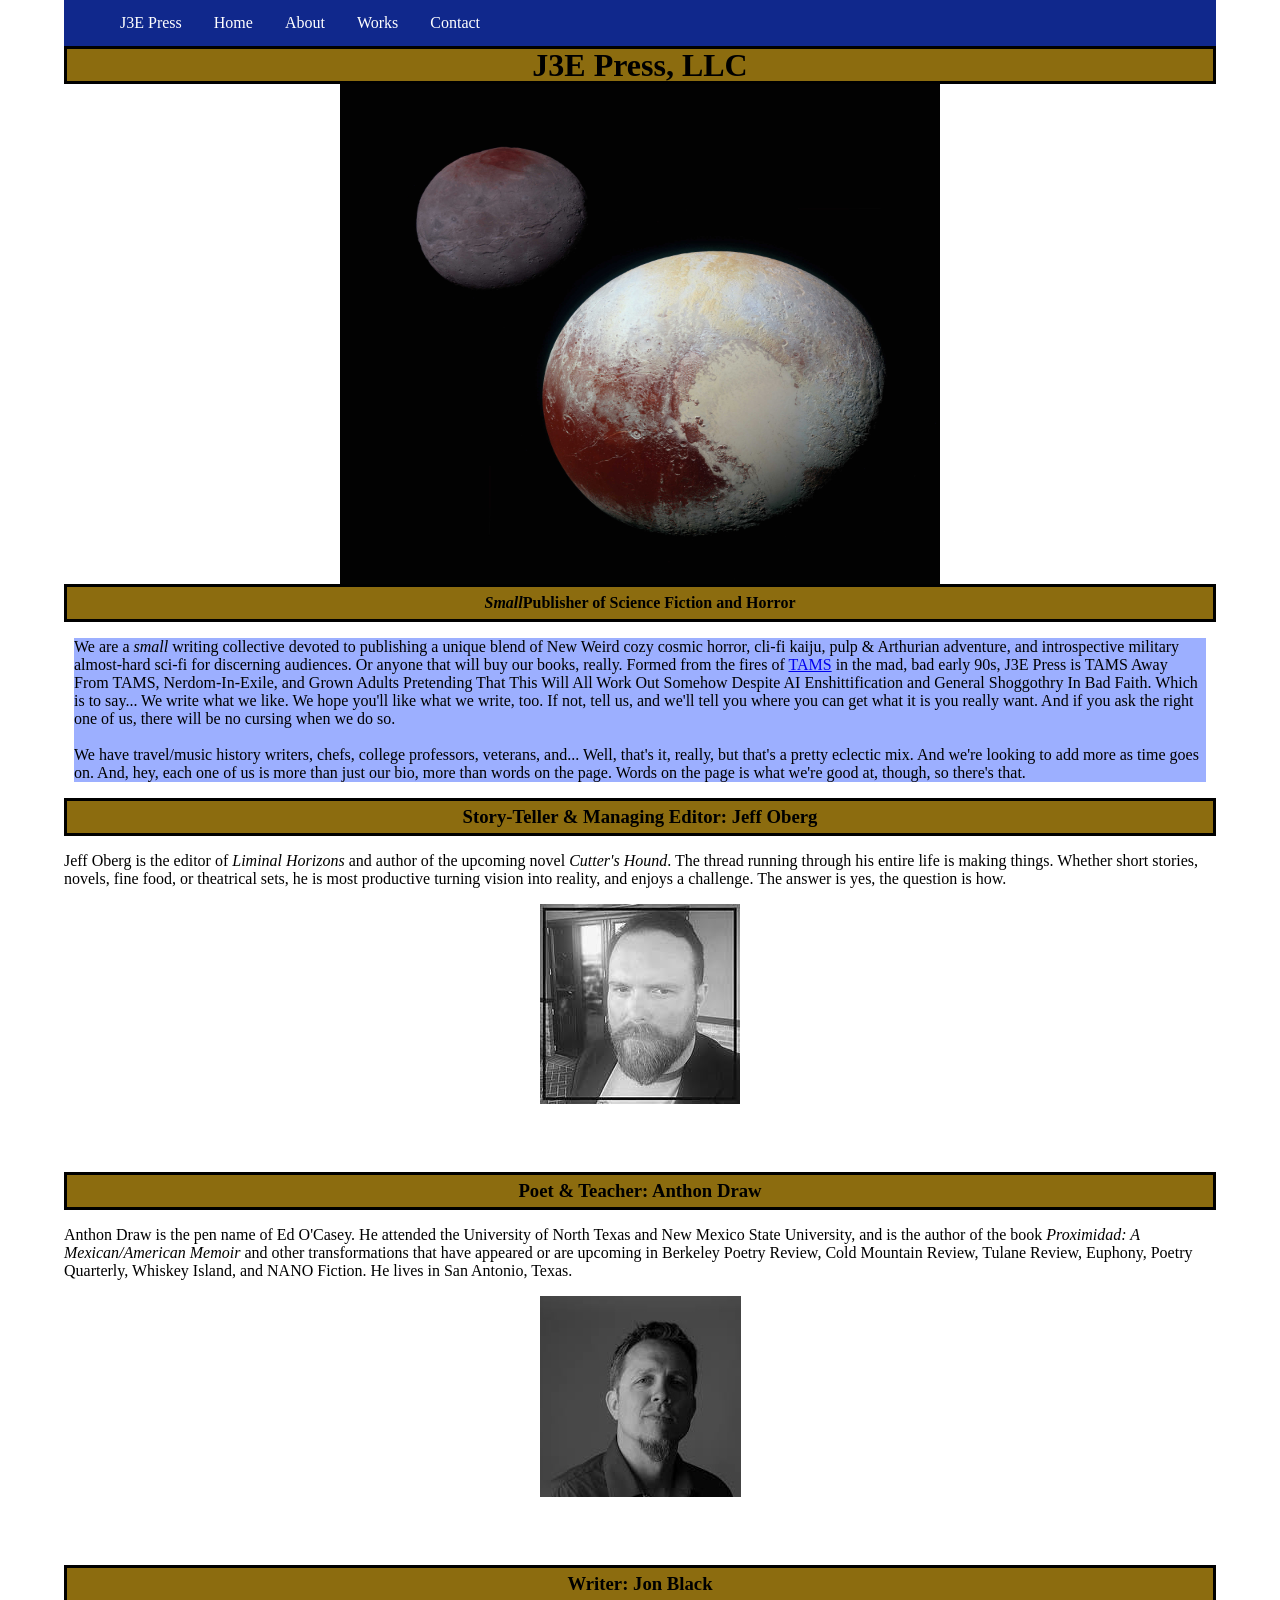
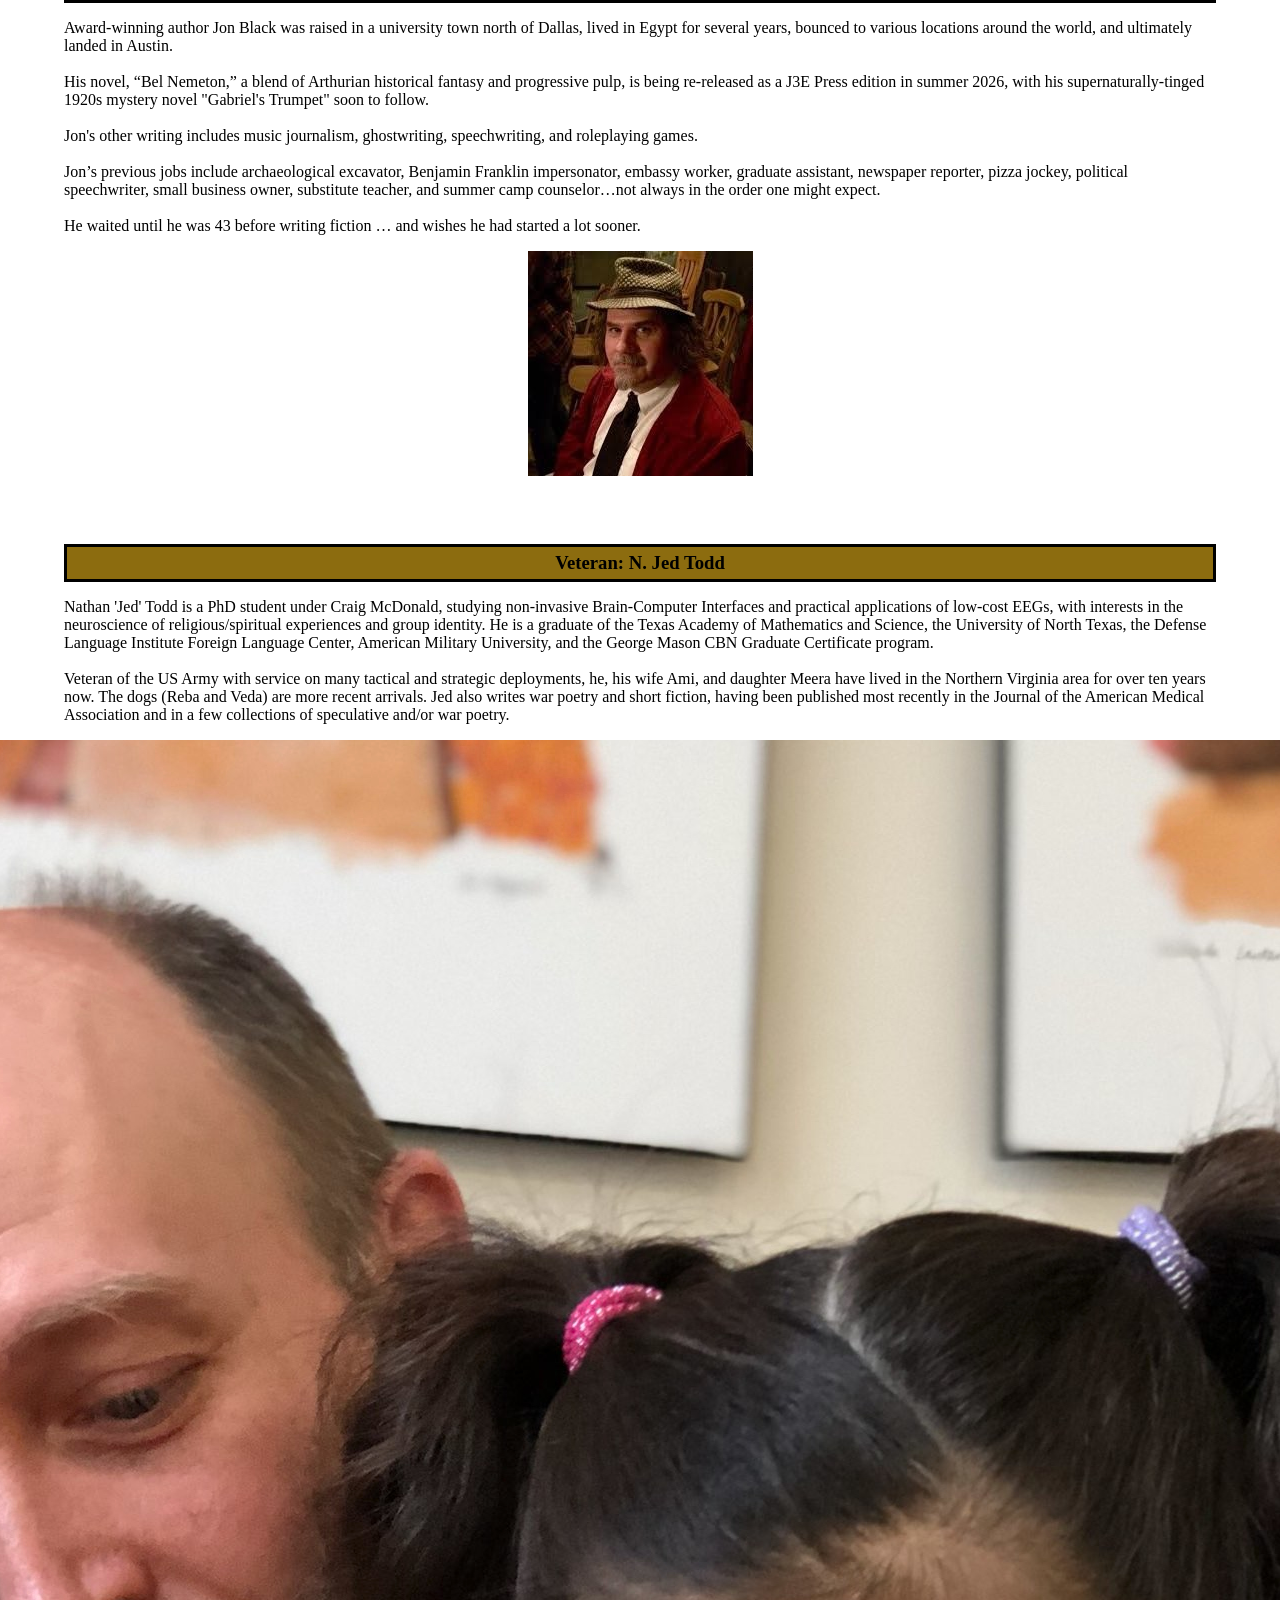
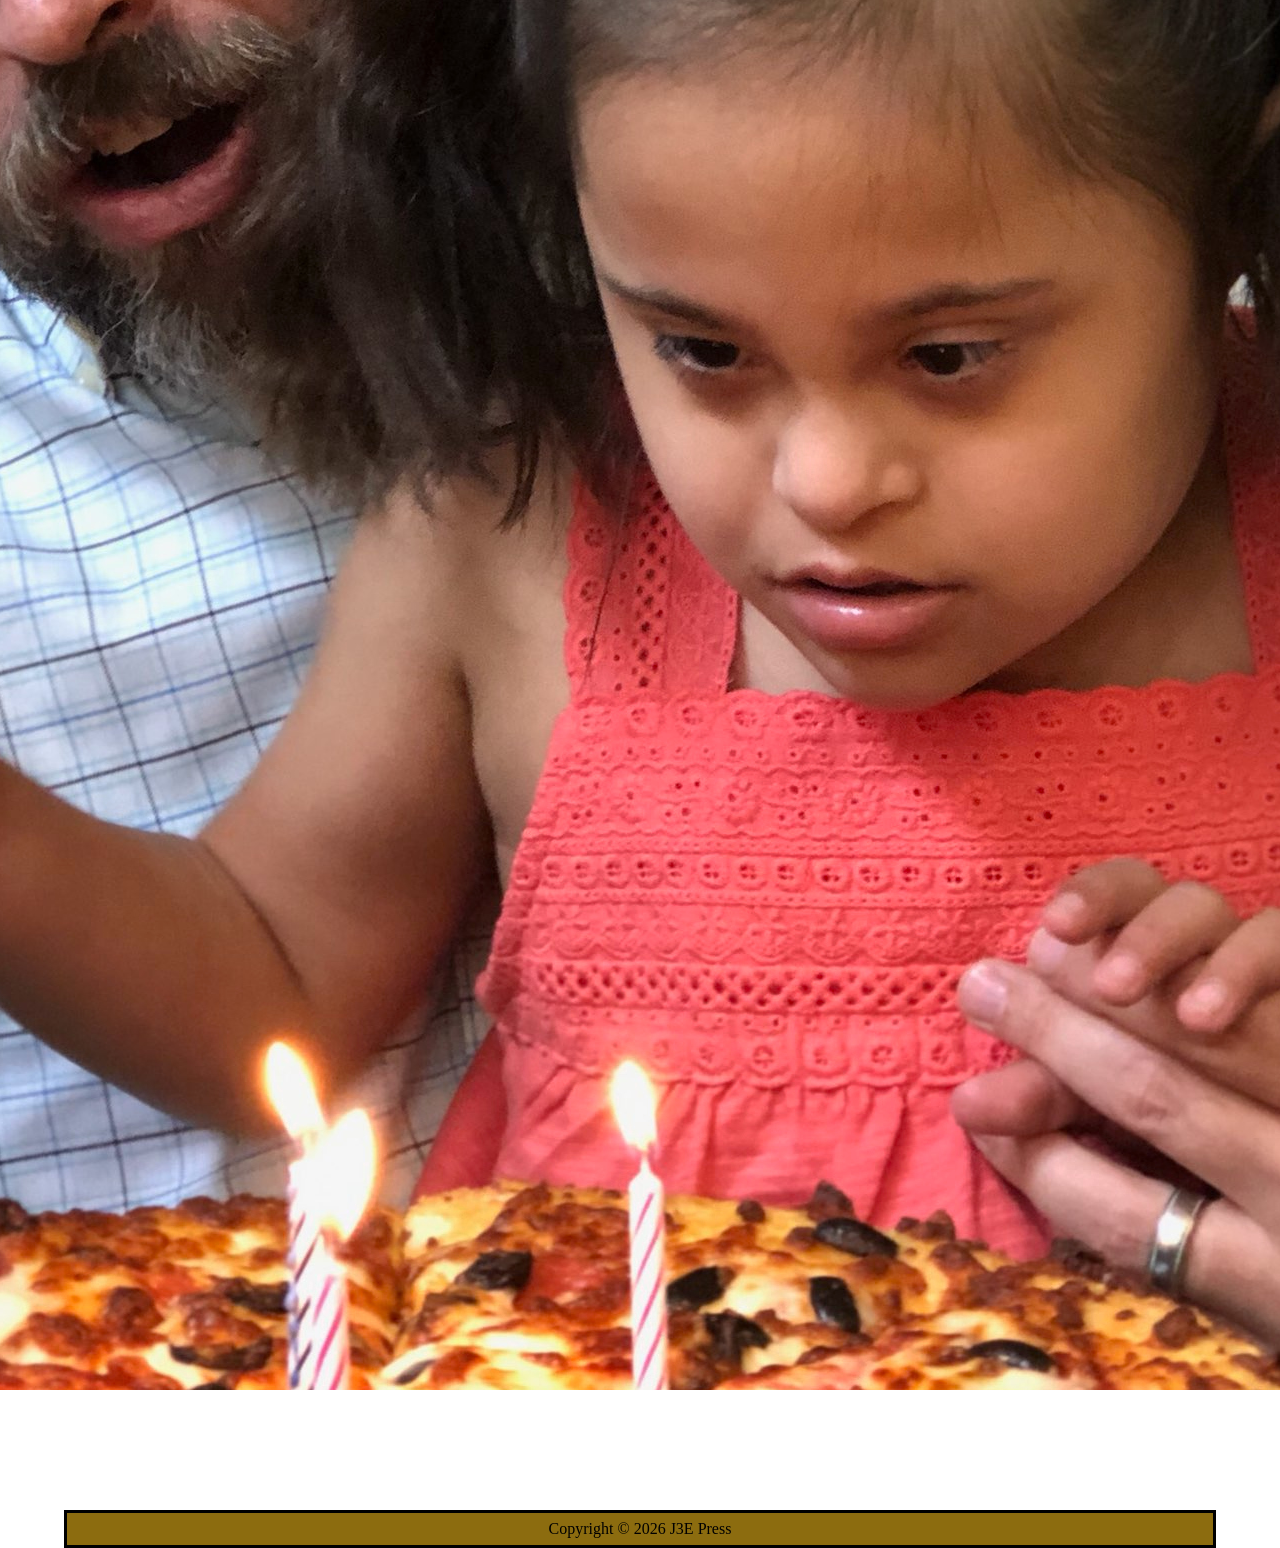
==== commit 52a5f611: "Add files via upload Fixing for site 2" ====
--- a/about.html
+++ b/about.html
@@ -10,17 +10,16 @@
  		body {background-color: #8C6C0F; color: black}
  		html, body {align-items: center; width: 90%; min-height: 100vh; margin: auto; padding: auto;}
   		p {text-align: left; color: black; margin: 10px; padding: 10px}
-		ul {list-style-type: none; margin: auto; overflow: hidden; background-color: #9CAFFF;}
+		ul {list-style-type: none; margin: auto; overflow: hidden; background-color: #10288C;}
   		ul li {float: left;}
   		ul li a {display: block; color: white; text-align: center; padding: 14px 16px; text-decoration: none;}
   		ul li a: hover {background-color: #1C254D;}
   		.centerText {background-color: #8C6C0F; display: flex; justify-content: center; align-items: center; height: 2em; border: 3px solid black;}
   		.centerImg {display: flex; justify-content: center; align-items: center}
-  		.portrait {height="250"; width="250"}
+  		.portrait {height="250"; width="250"; display: flex}
   		.book {height="300"; width="200"}
-  		article {width: 50%; padding: 10px; margin: 10px}
-  		aside {float: left; width: 30%; margin: 10px; padding: 10px}
-	</style></head>
+  		.mainText {background-color: #9CAFFF; text-align: left; color: black; margin: 10px; padding; 10px}
+  		</style></head>
 <body><nav><ul>
   <li><a href="https://j3epress.com">J3E Press</a></li>
   <li><a href="./index.html">Home</a></li>
@@ -32,10 +31,10 @@
 <div class="centerImg"><img src="./PlutoCharon.jpg" height="500" width="600" alt="The dwarf planet Pluto and her moon, Charon"></div>
 <div class="centerText"<h2><em><strong><i>Small </i></strong></em><b> Publisher of Science Fiction and Horror</b></h2></div>
 
-<p>We are a <em><i>small</i></em> writing collective devoted to publishing a unique blend of New Weird cozy cosmic horror, cli-fi kaiju, pulp &amp; Arthurian adventure, and introspective military almost-hard sci-fi for discerning audiences. Or anyone that will buy our books, really. Formed from the fires of <a href="https://www.tamsalumni.org">TAMS</a> in the mad, bad early 90s, J3E Press is TAMS Away From TAMS, Nerdom-In-Exile, and Grown Adults Pretending That This Will All Work Out Somehow Despite AI Enshittification and General Shoggothry In Bad Faith. Which is to say... We write what we like. We hope you'll like what we write, too. If not, tell us, and we'll tell you where you can get what it is you really want. And if you ask the right one of us, there will be no cursing when we do so.<br><br>We have travel/music history writers, chefs, college professors, veterans, and... Well, that's it, really, but that's a pretty eclectic mix. And we're looking to add more as time goes on. And, hey, each one of us is more than just our bio, more than words on the page. Words on the page is what we're good at, though, so there's that.</p>
+<div class="mainText"><p>We are a <em><i>small</i></em> writing collective devoted to publishing a unique blend of New Weird cozy cosmic horror, cli-fi kaiju, pulp &amp; Arthurian adventure, and introspective military almost-hard sci-fi for discerning audiences. Or anyone that will buy our books, really. Formed from the fires of <a href="https://www.tamsalumni.org">TAMS</a> in the mad, bad early 90s, J3E Press is TAMS Away From TAMS, Nerdom-In-Exile, and Grown Adults Pretending That This Will All Work Out Somehow Despite AI Enshittification and General Shoggothry In Bad Faith. Which is to say... We write what we like. We hope you'll like what we write, too. If not, tell us, and we'll tell you where you can get what it is you really want. And if you ask the right one of us, there will be no cursing when we do so.<br><br>We have travel/music history writers, chefs, college professors, veterans, and... Well, that's it, really, but that's a pretty eclectic mix. And we're looking to add more as time goes on. And, hey, each one of us is more than just our bio, more than words on the page. Words on the page is what we're good at, though, so there's that.</p></div>
     <section><article><div class="centerText"><h3>Story-Teller &amp; Managing Editor: Jeff Oberg</h3></div>
-    <p>Jeff Oberg is the editor of <i>Liminal Horizons</i> and author of the upcoming novel <i>Cutter's Hound</i>. The thread running through his entire life is making things. Whether short stories, novels, fine food, or theatrical sets, he is most productive turning vision into reality, and enjoys a challenge. The answer is yes, the question is how.</p>
-    <aside><div class="centerImg"><div class="portrait"><img src="./jeffoberg.jpg" alt="Jeff Oberg portrait"></div></div></div></aside></article>
+    <p>Jeff Oberg is the editor of <i>Liminal Horizons</i> and author of the upcoming novel <i>Cutter's Hound</i>. The thread running through his entire life is making things. Whether short stories, novels, fine food, or theatrical sets, he is most productive turning vision into reality, and enjoys a challenge. The answer is yes, the question is how.</p></article>
+    <aside><div class="centerImg"><div class="portrait"><img src="./jeffoberg.jpg" alt="Jeff Oberg portrait"></div></div></aside>
     <p><br><br></p>
     <section><article><div class="centerText"><h3>Poet &amp; Teacher: Anthon Draw</h3></div>
     <p>Anthon Draw is the pen name of Ed O'Casey. He attended the University of North Texas and New Mexico State University, and is the author of the book <i>Proximidad: A Mexican/American Memoir</i> and other transformations that have appeared or are upcoming in Berkeley Poetry Review, Cold Mountain Review, Tulane Review, Euphony, Poetry Quarterly, Whiskey Island, and NANO Fiction. He lives in San Antonio, Texas.</p></article>
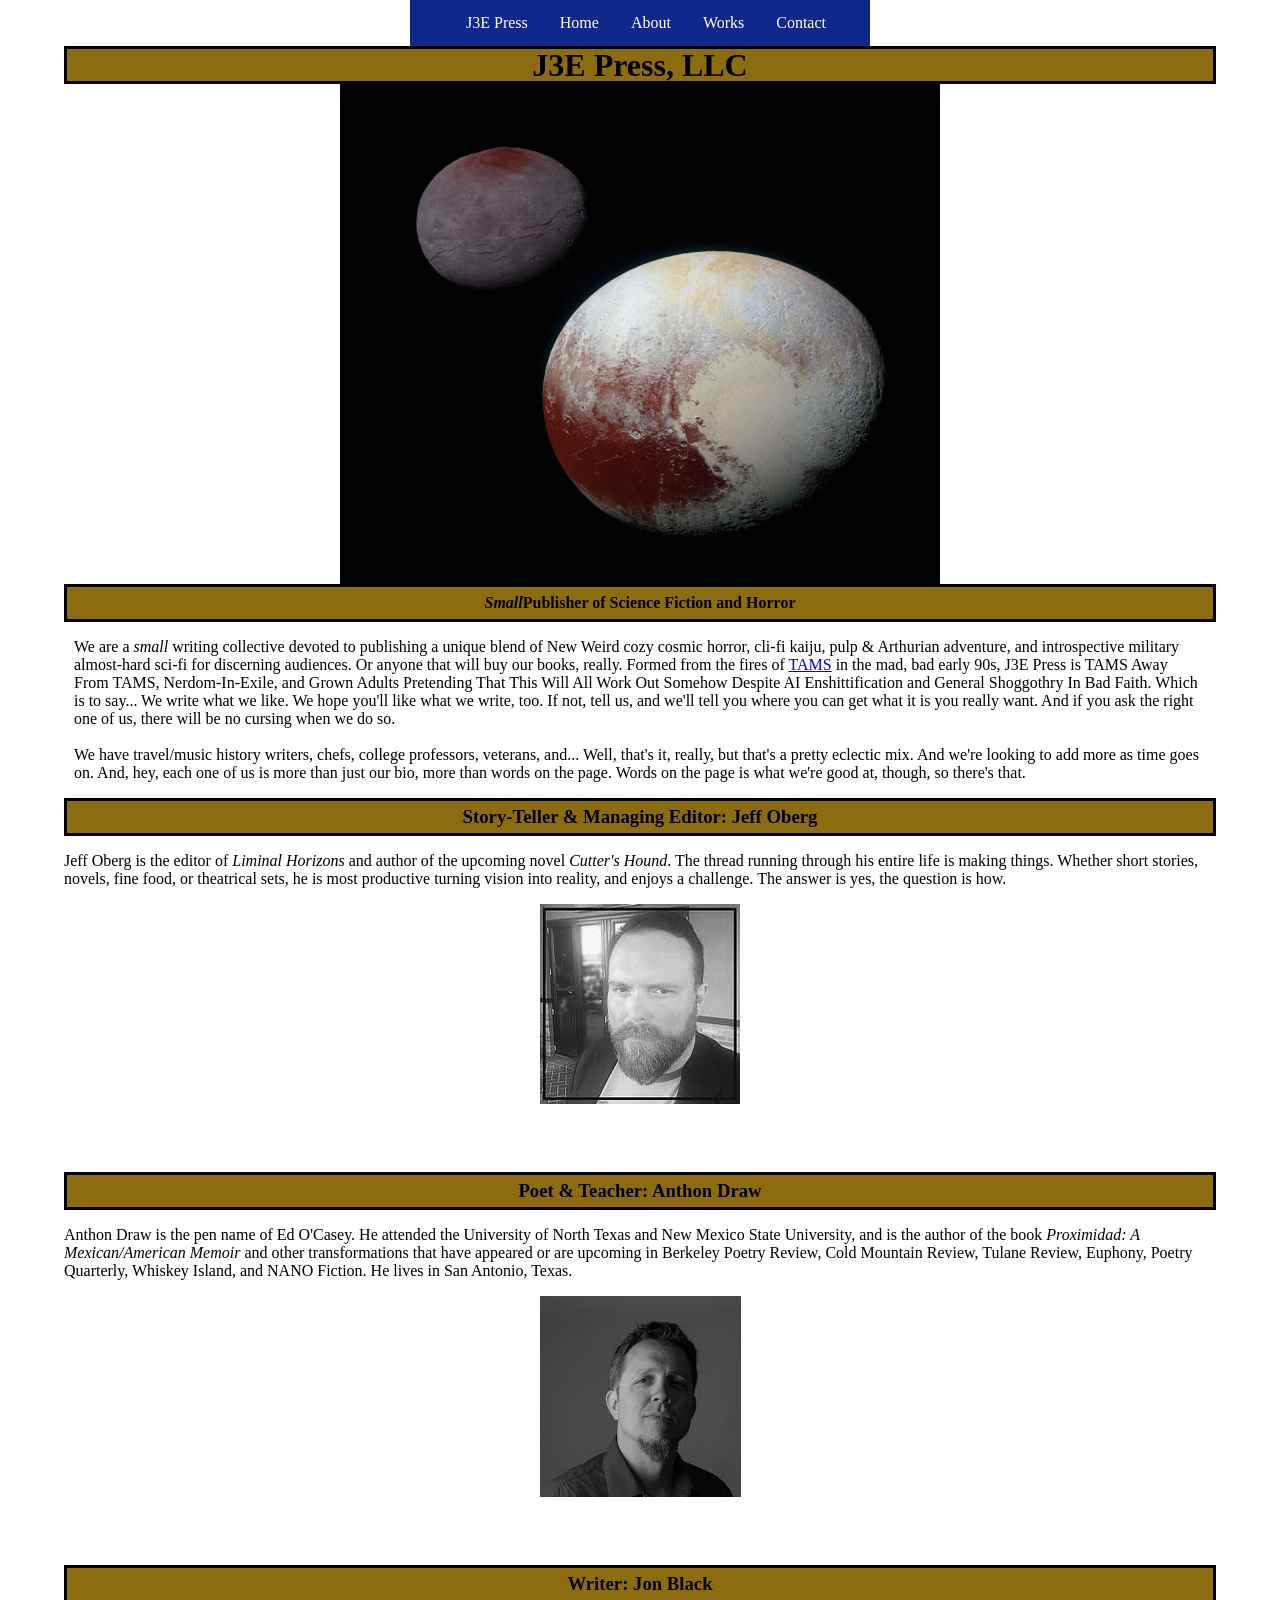
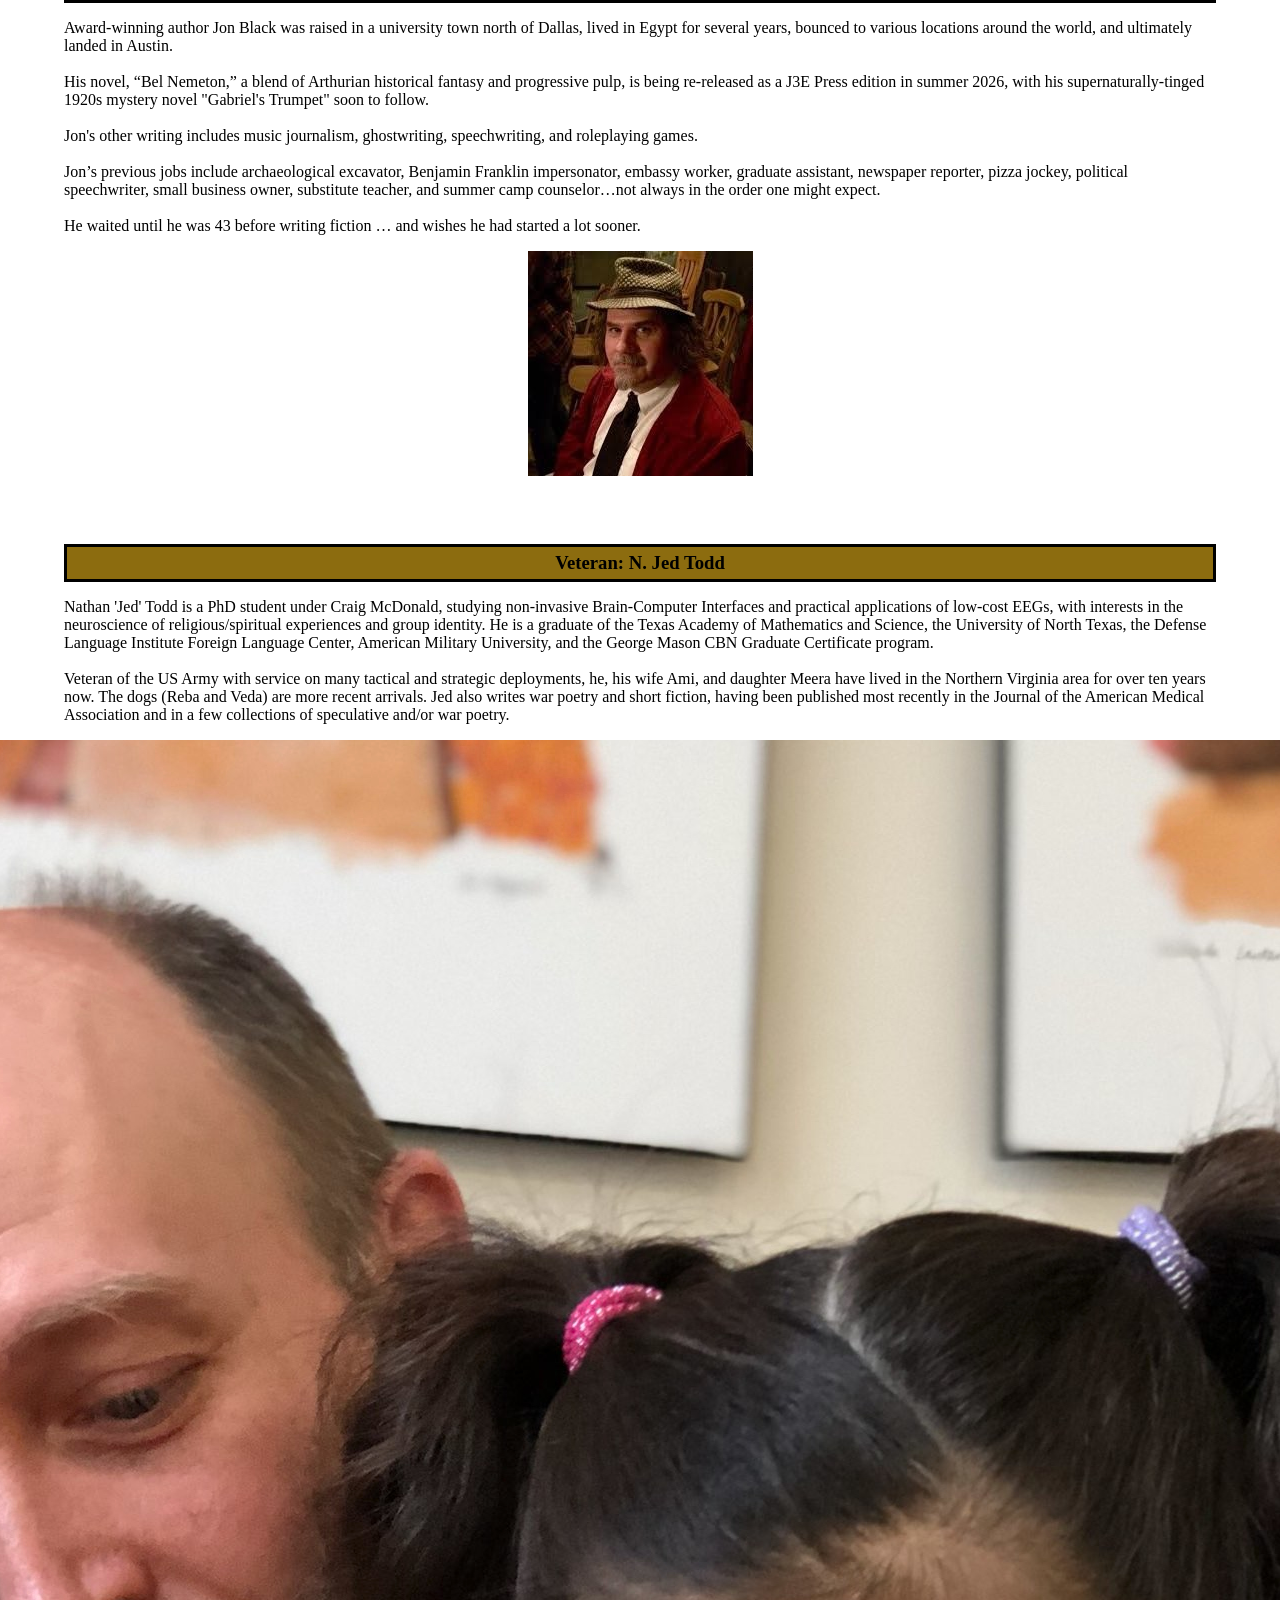
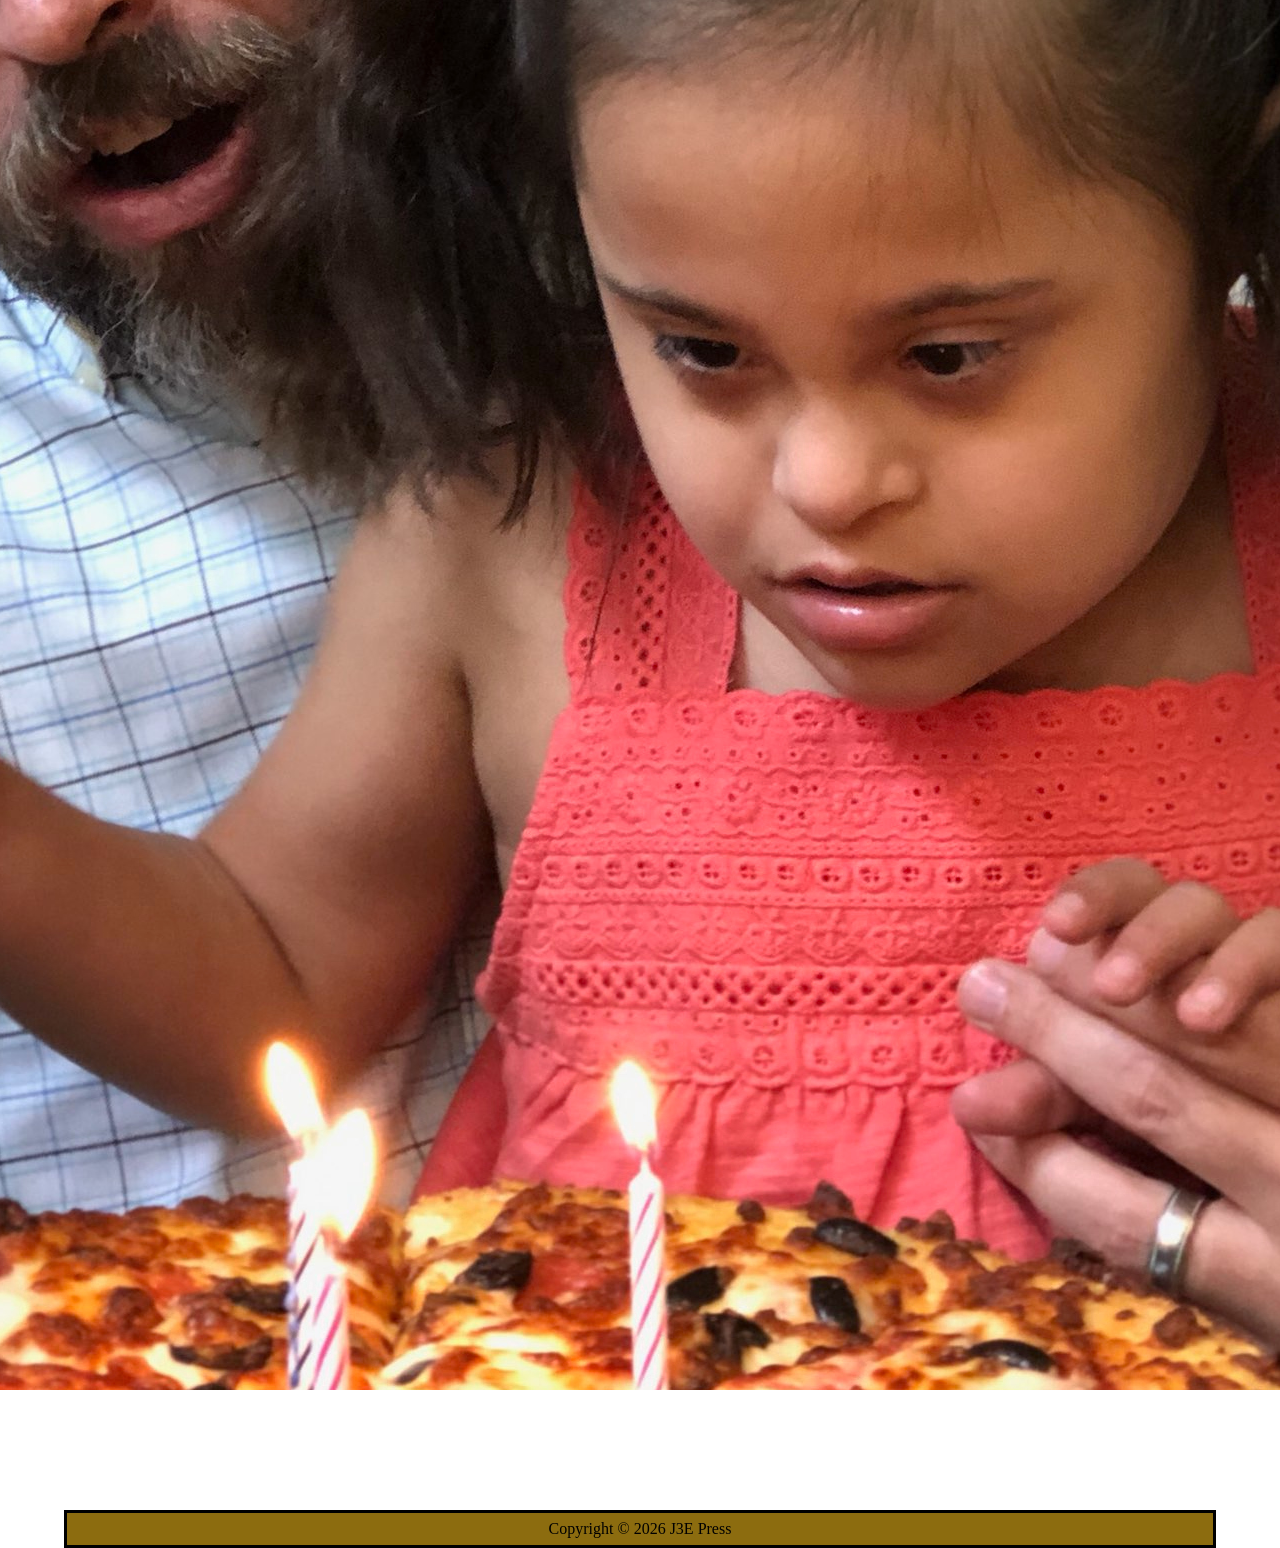
==== commit c1128e24: "Add files via upload" ====
--- a/about.html
+++ b/about.html
@@ -5,7 +5,7 @@
         <meta name="description" content="J3E Press About Page">
         <meta name="keywords" content="Science Fiction, Horror, Sci-Fi Micro-Press, Horror Micro-Press">
         <meta name="author" content="N. Jed Todd">
-    
+  
 	<style>
  		body {background-color: #8C6C0F; color: black}
  		html, body {align-items: center; width: 90%; min-height: 100vh; margin: auto; padding: auto;}
@@ -18,15 +18,15 @@
   		.centerImg {display: flex; justify-content: center; align-items: center}
   		.portrait {height="250"; width="250"; display: flex}
   		.book {height="300"; width="200"}
-  		.mainText {background-color: #9CAFFF; text-align: left; color: black; margin: 10px; padding; 10px}
+  		.mainText {text-align: left; color: black; margin: 10px; padding; 10px}
   		</style></head>
-<body><nav><ul>
+<body><nav><div class="centerImg"><ul>
   <li><a href="https://j3epress.com">J3E Press</a></li>
   <li><a href="./index.html">Home</a></li>
   <li><a href="./about.html">About</a></li>
   <li><a href="./works.html">Works</a></li>
   <li><a href="./contact.html">Contact</a></li>
-</ul></nav>
+</ul></div></nav>
 <header><div class="centerText"><h1>J3E Press, LLC</h1></div></header>
 <div class="centerImg"><img src="./PlutoCharon.jpg" height="500" width="600" alt="The dwarf planet Pluto and her moon, Charon"></div>
 <div class="centerText"<h2><em><strong><i>Small </i></strong></em><b> Publisher of Science Fiction and Horror</b></h2></div>
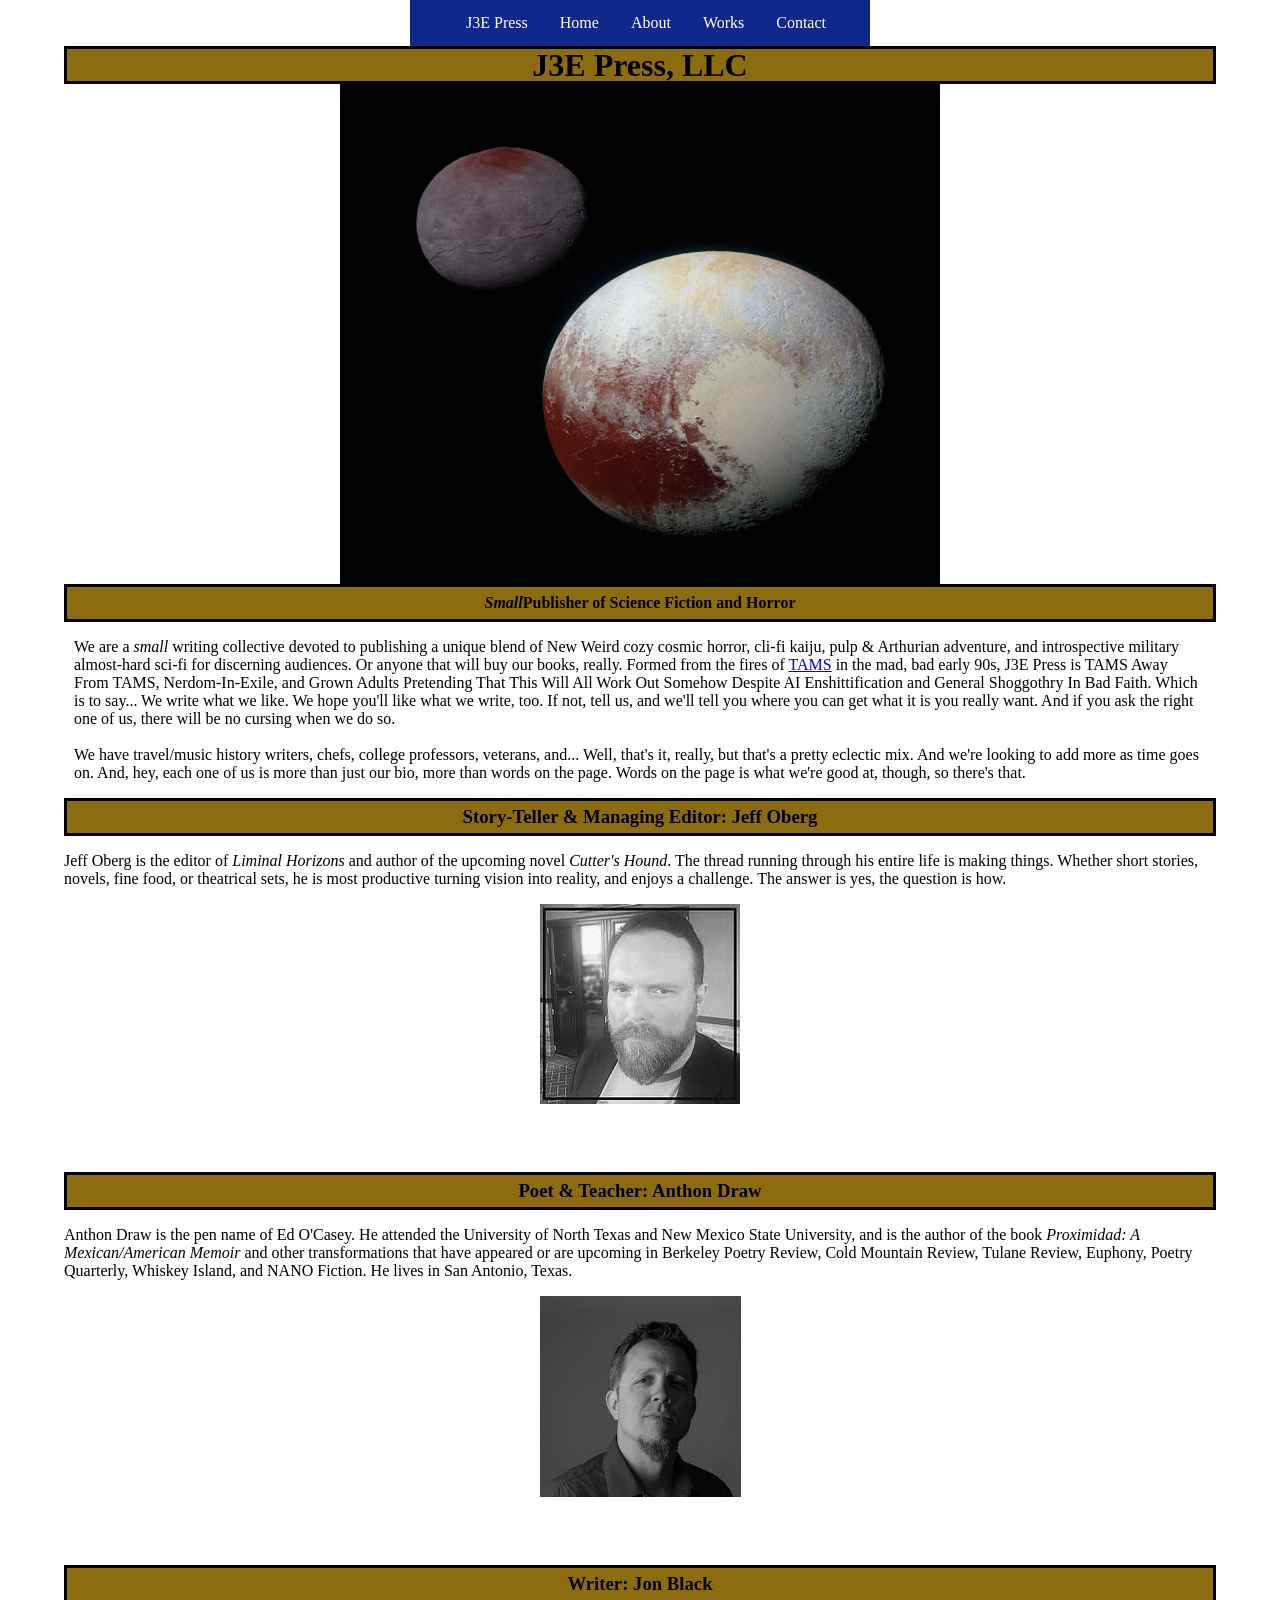
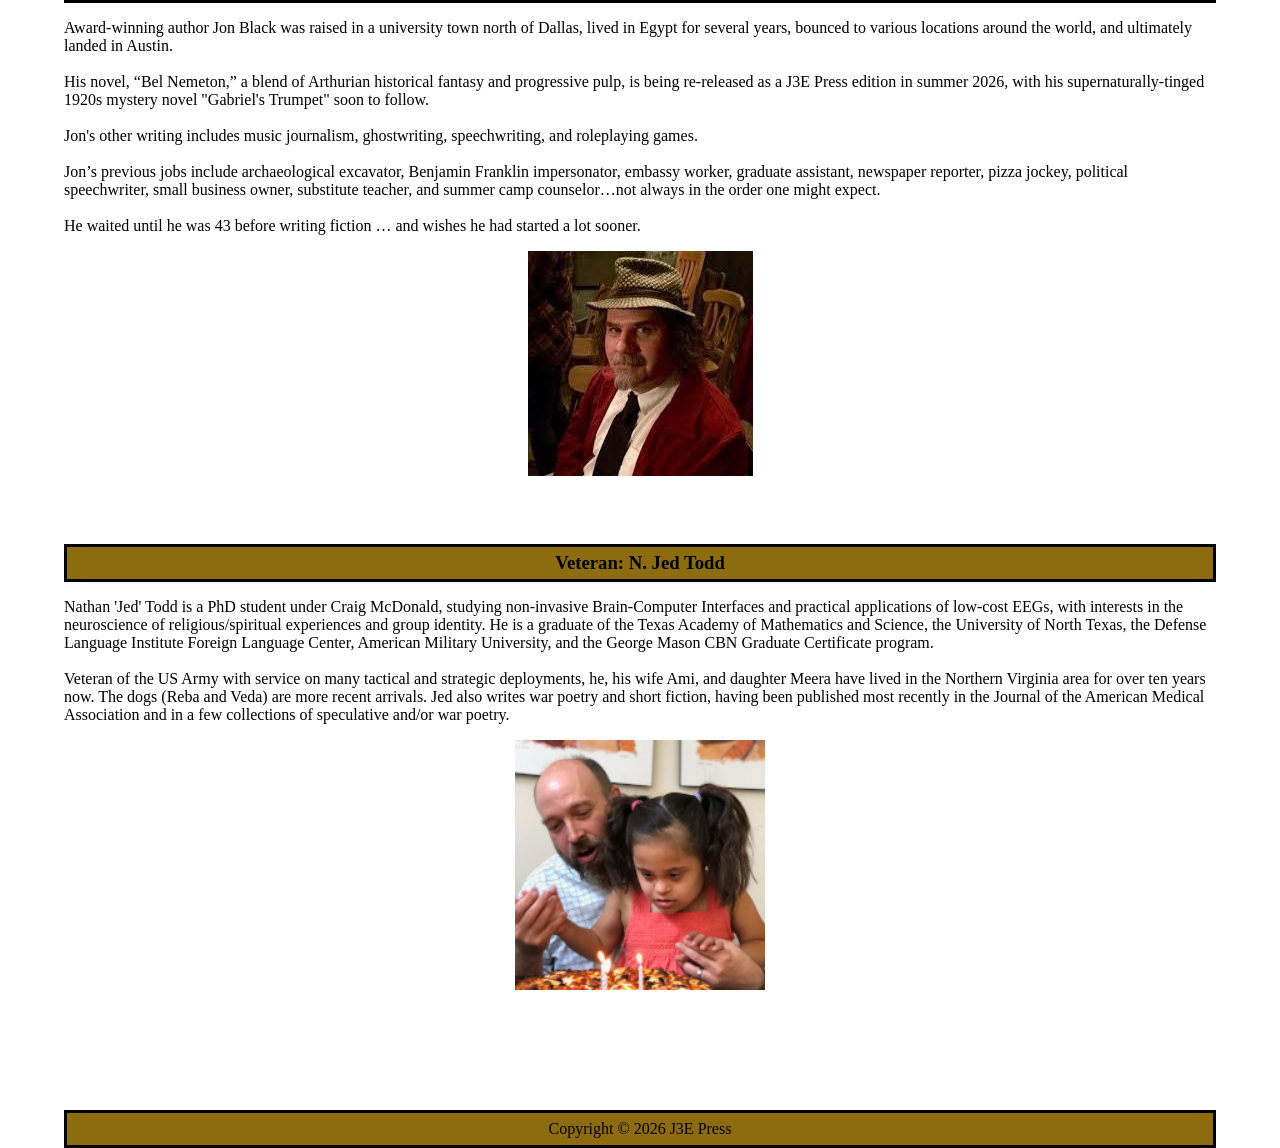
==== commit cd49b99b: "Add files via upload" ====
--- a/about.html
+++ b/about.html
@@ -46,7 +46,7 @@
     <p><br><br></p>
     <section><article><div class=centerText><h3>Veteran: N. Jed Todd</h3></div>
     <p>Nathan 'Jed' Todd is a PhD student under Craig McDonald, studying non-invasive Brain-Computer Interfaces and practical applications of low-cost EEGs, with interests in the neuroscience of religious/spiritual experiences and group identity. He is a graduate of the Texas Academy of Mathematics and Science, the University of North Texas, the Defense Language Institute Foreign Language Center, American Military University, and the George Mason CBN Graduate Certificate program.<br><br>Veteran of the US Army with service on many tactical and strategic deployments, he, his wife Ami, and daughter Meera have lived in the Northern Virginia area for over ten years now. The dogs (Reba and Veda) are more recent arrivals. Jed also writes war poetry and short fiction, having been published most recently in the Journal of the American Medical Association and in a few collections of speculative and/or war poetry.</p></article>
-    <aside><div class="centerImg"><div class="portrait"><img src="./jedtodd_bday.jpg" alt="Jed with daughter in front of a pizza with birthday candles on it"></div></div></aside></article>
+    <aside><div class="centerImg"><div class="portrait"><img src="./jedtodd_bday.jpg" height="250" width="250" alt="Jed with daughter in front of a pizza with birthday candles on it"></div></div></aside></article>
     </p>
 <p><br><br></p>
 <p><br><br></p>
